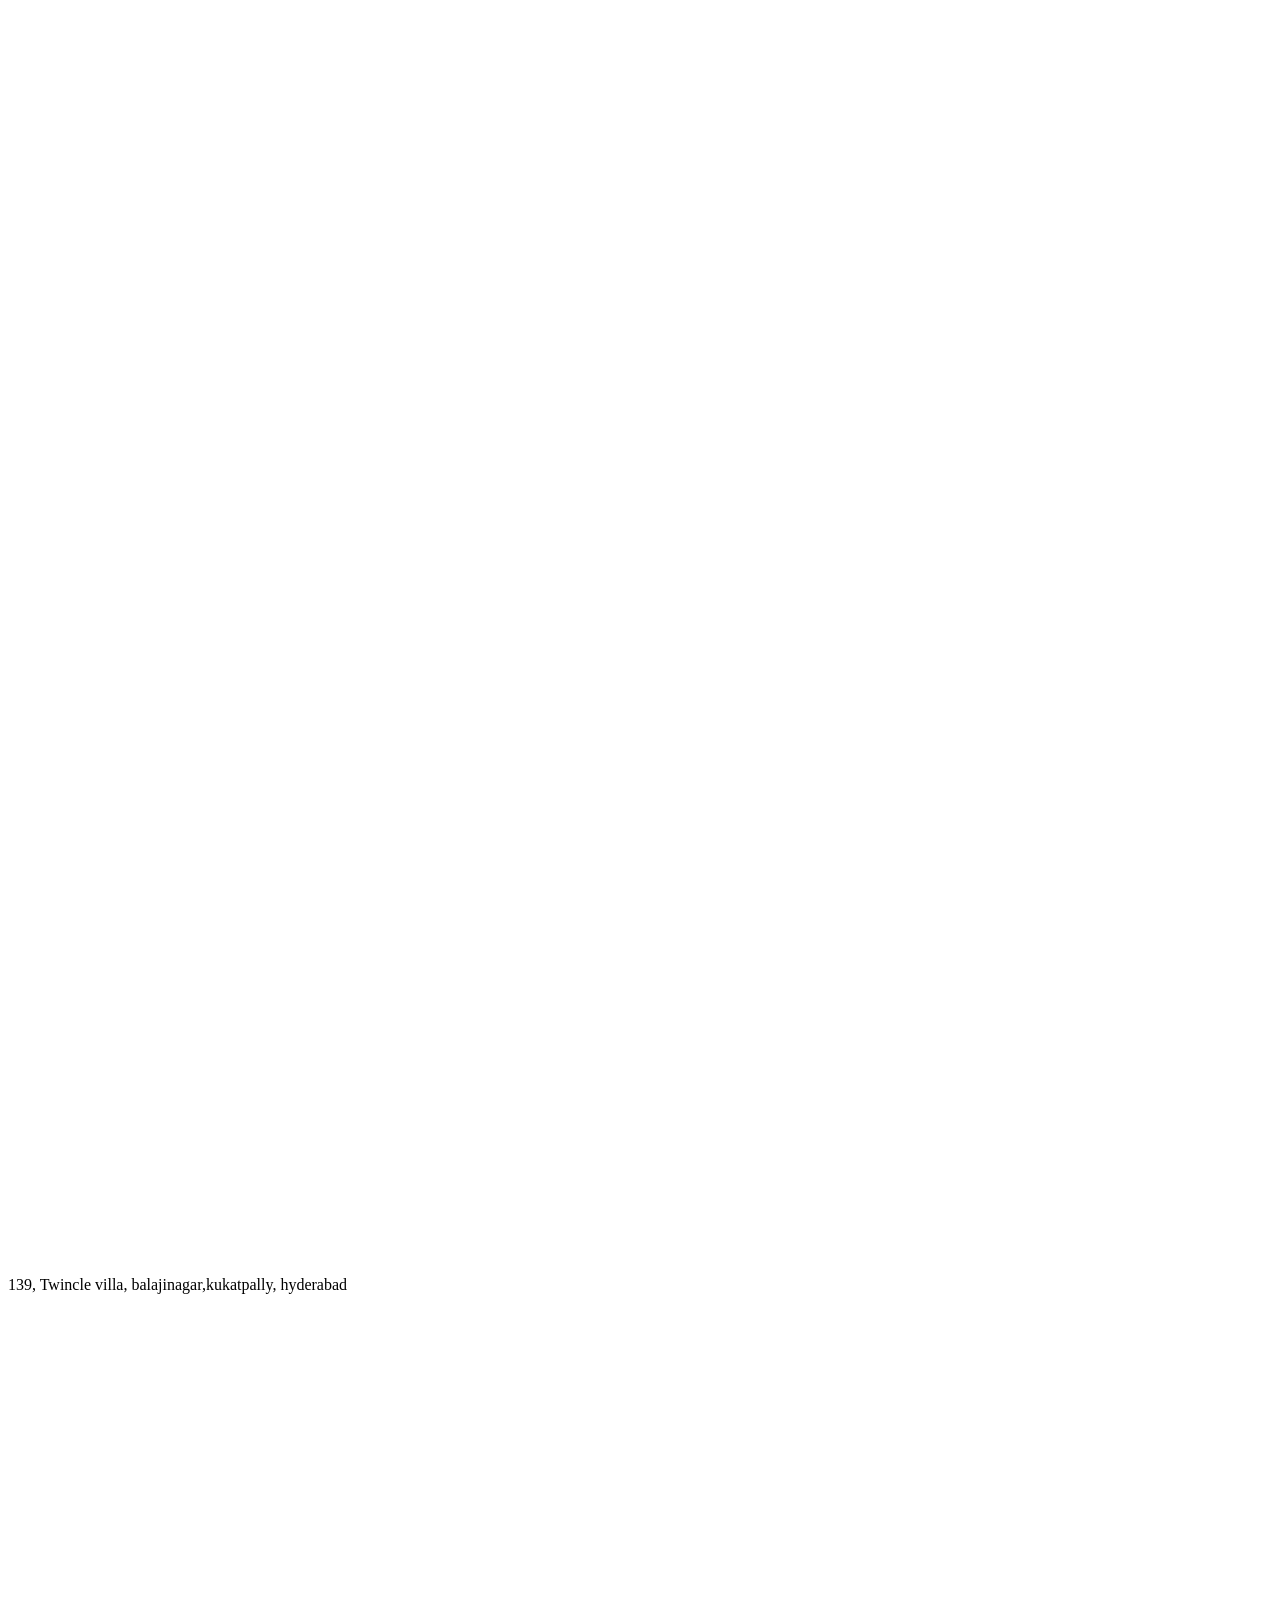
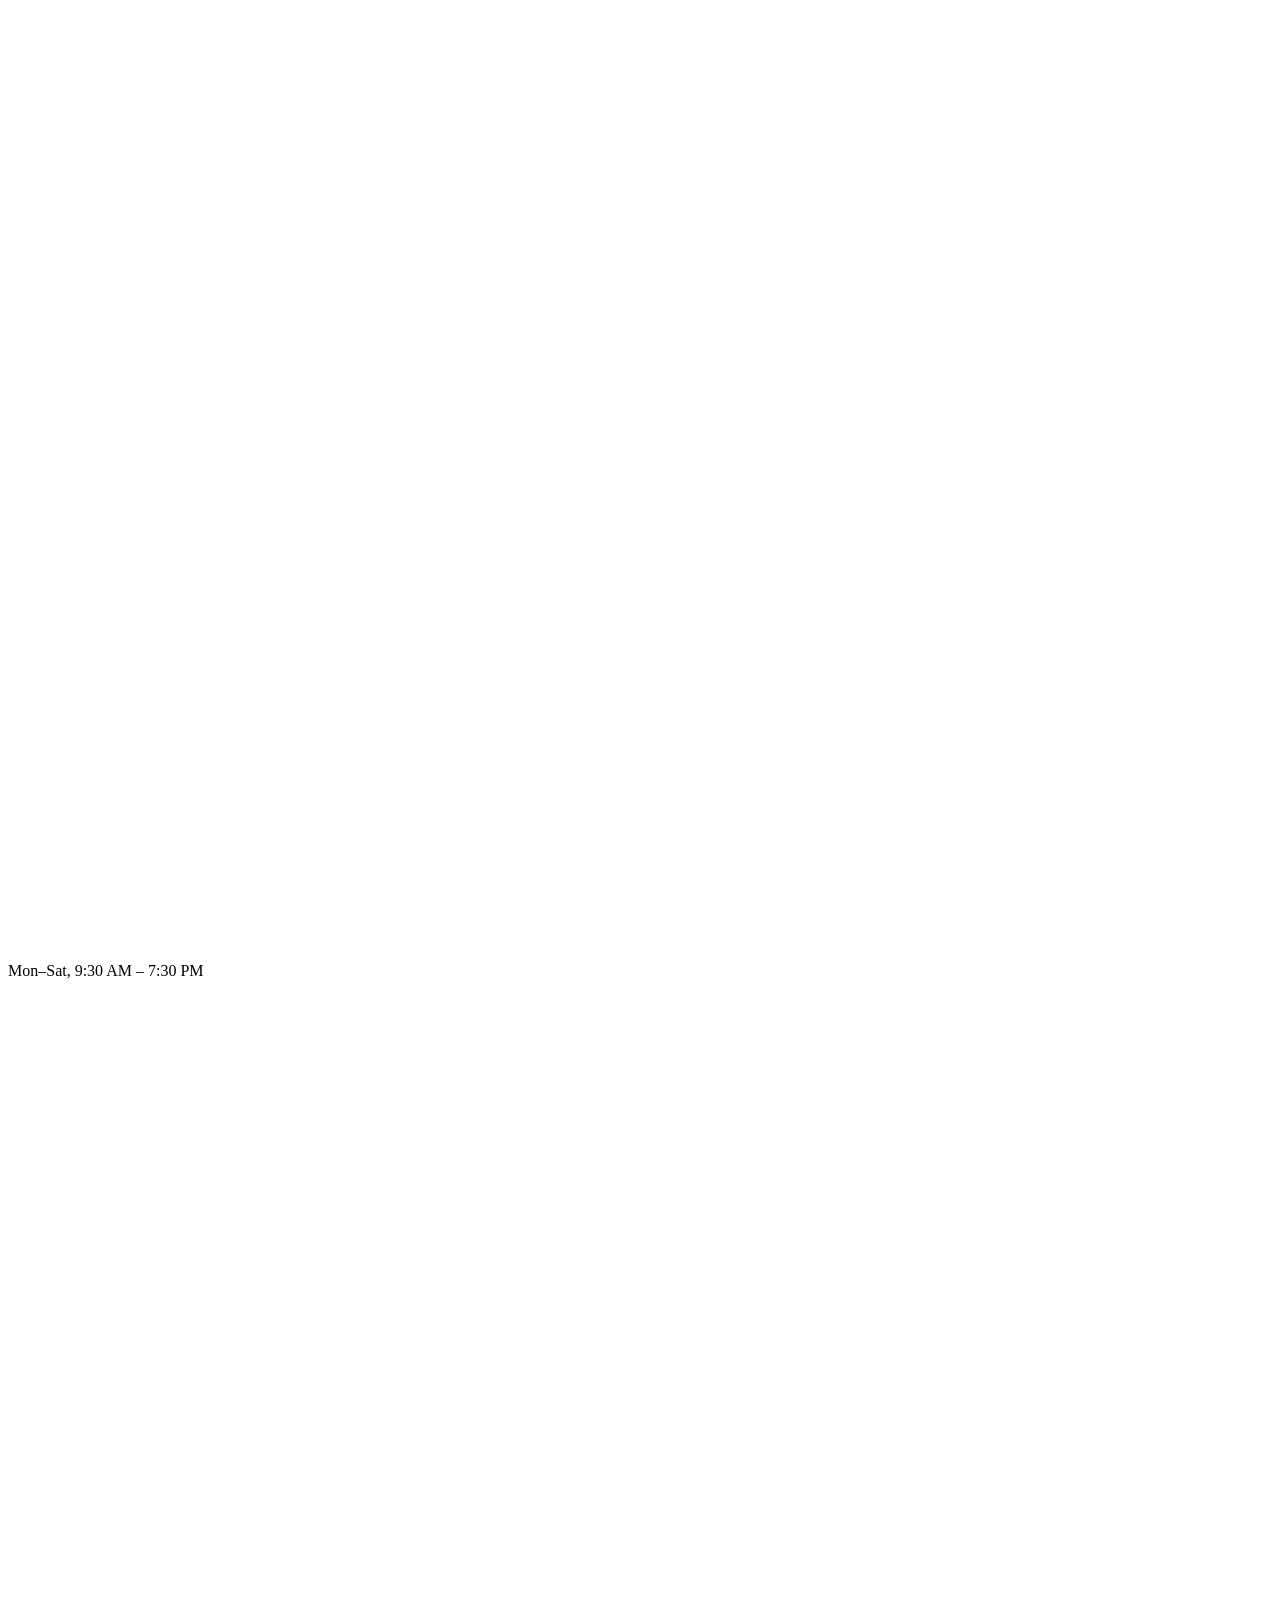
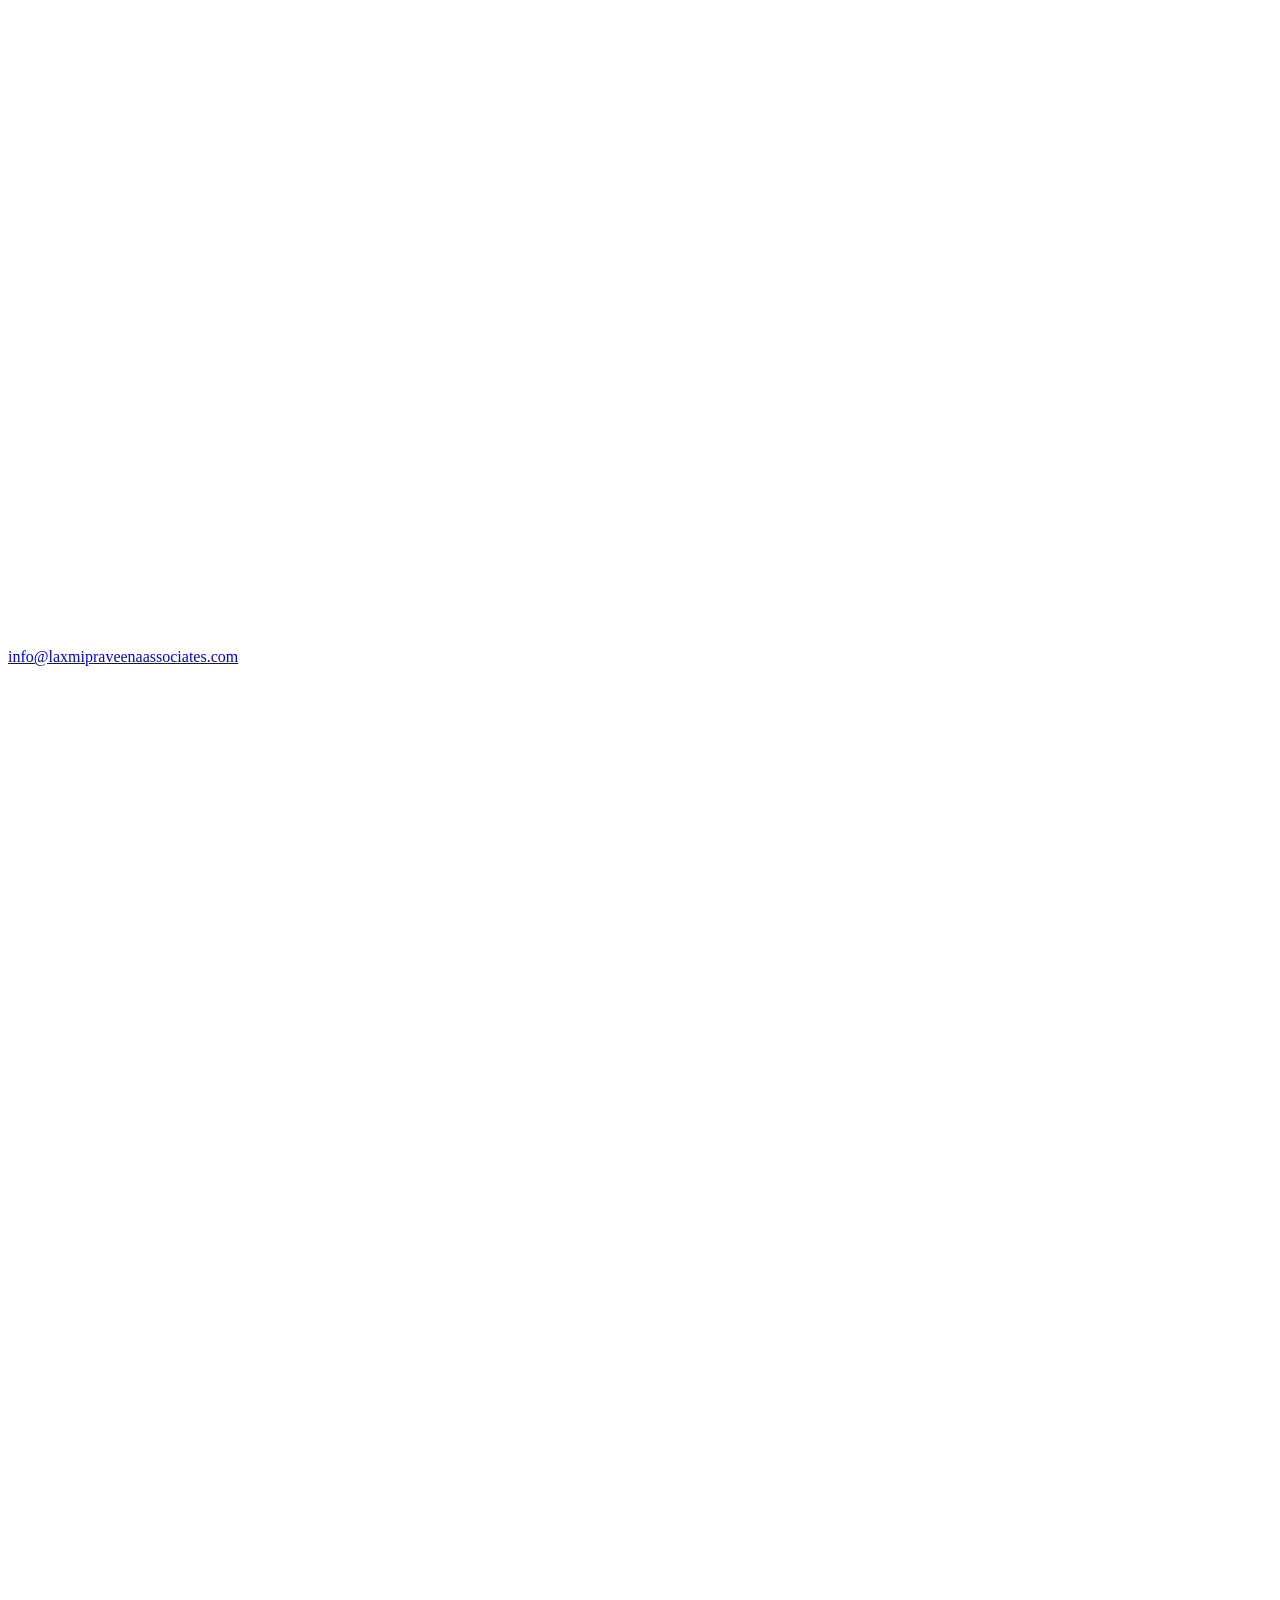
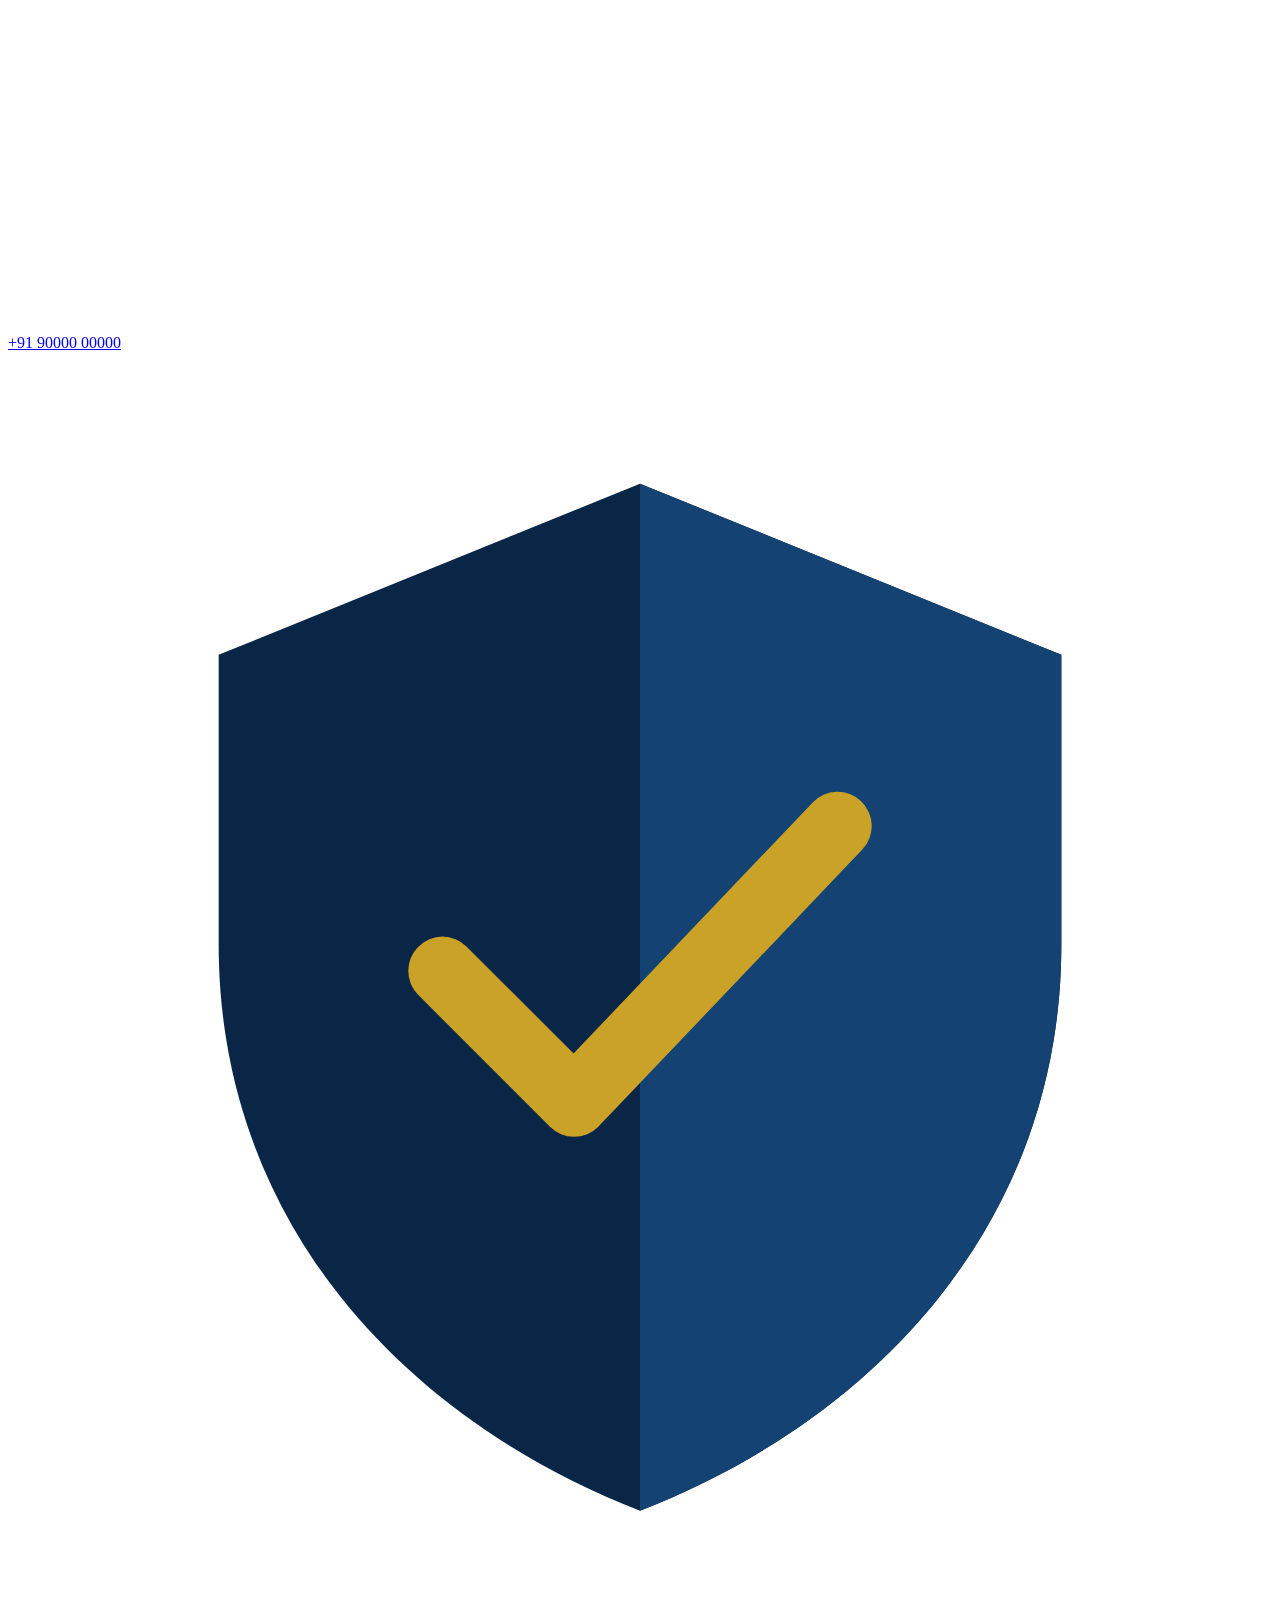
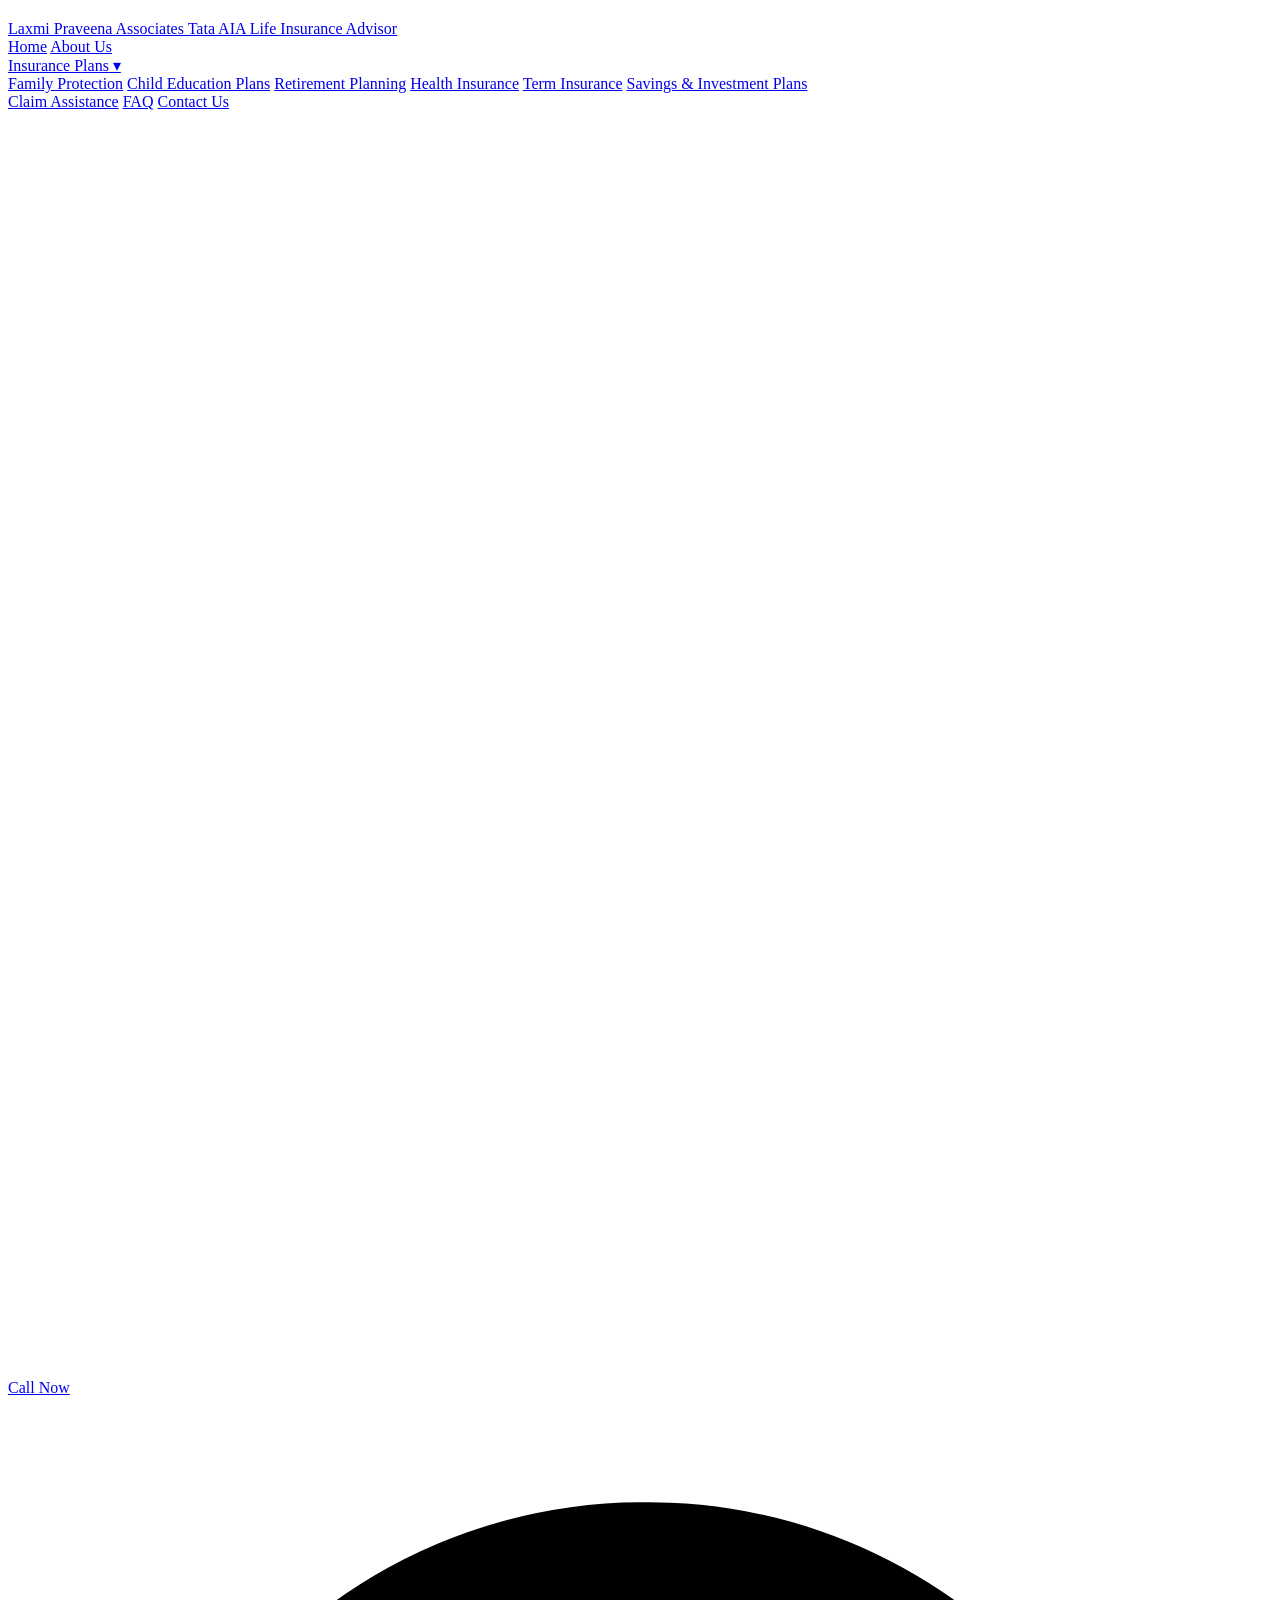
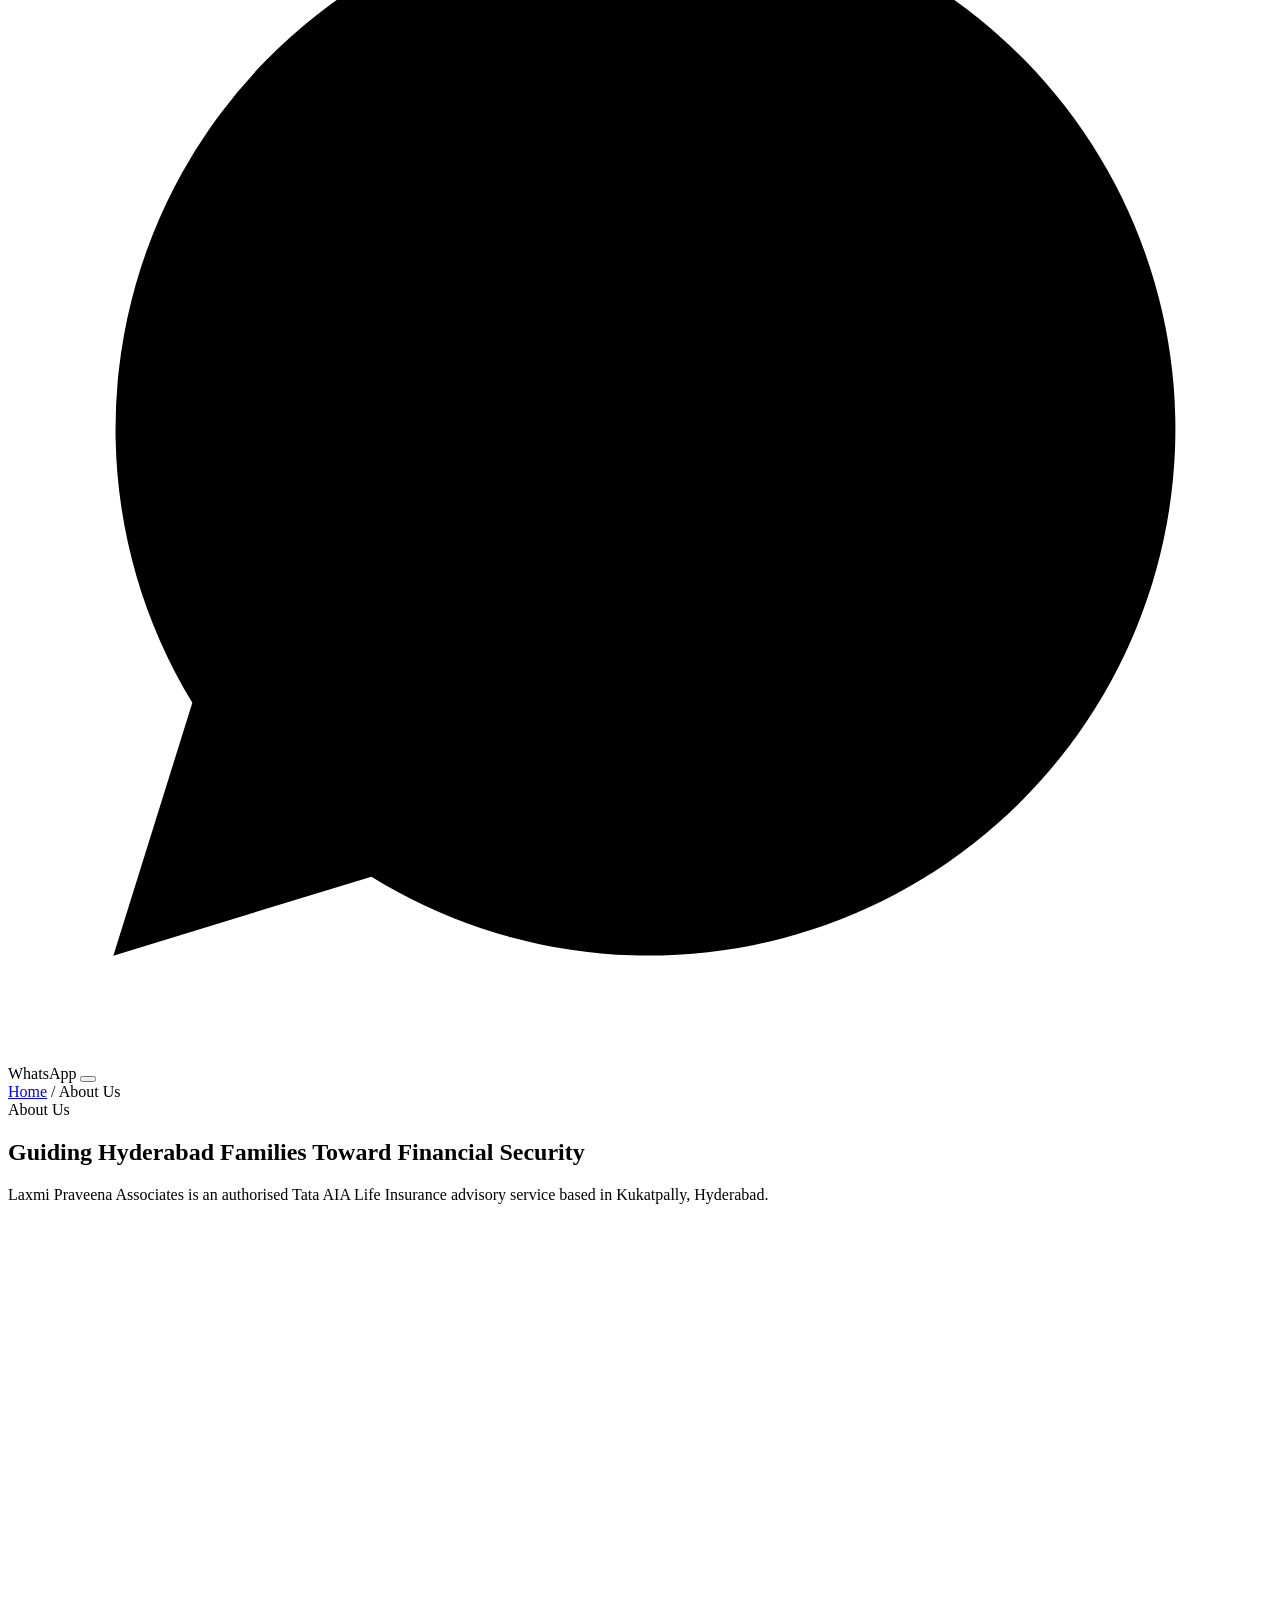
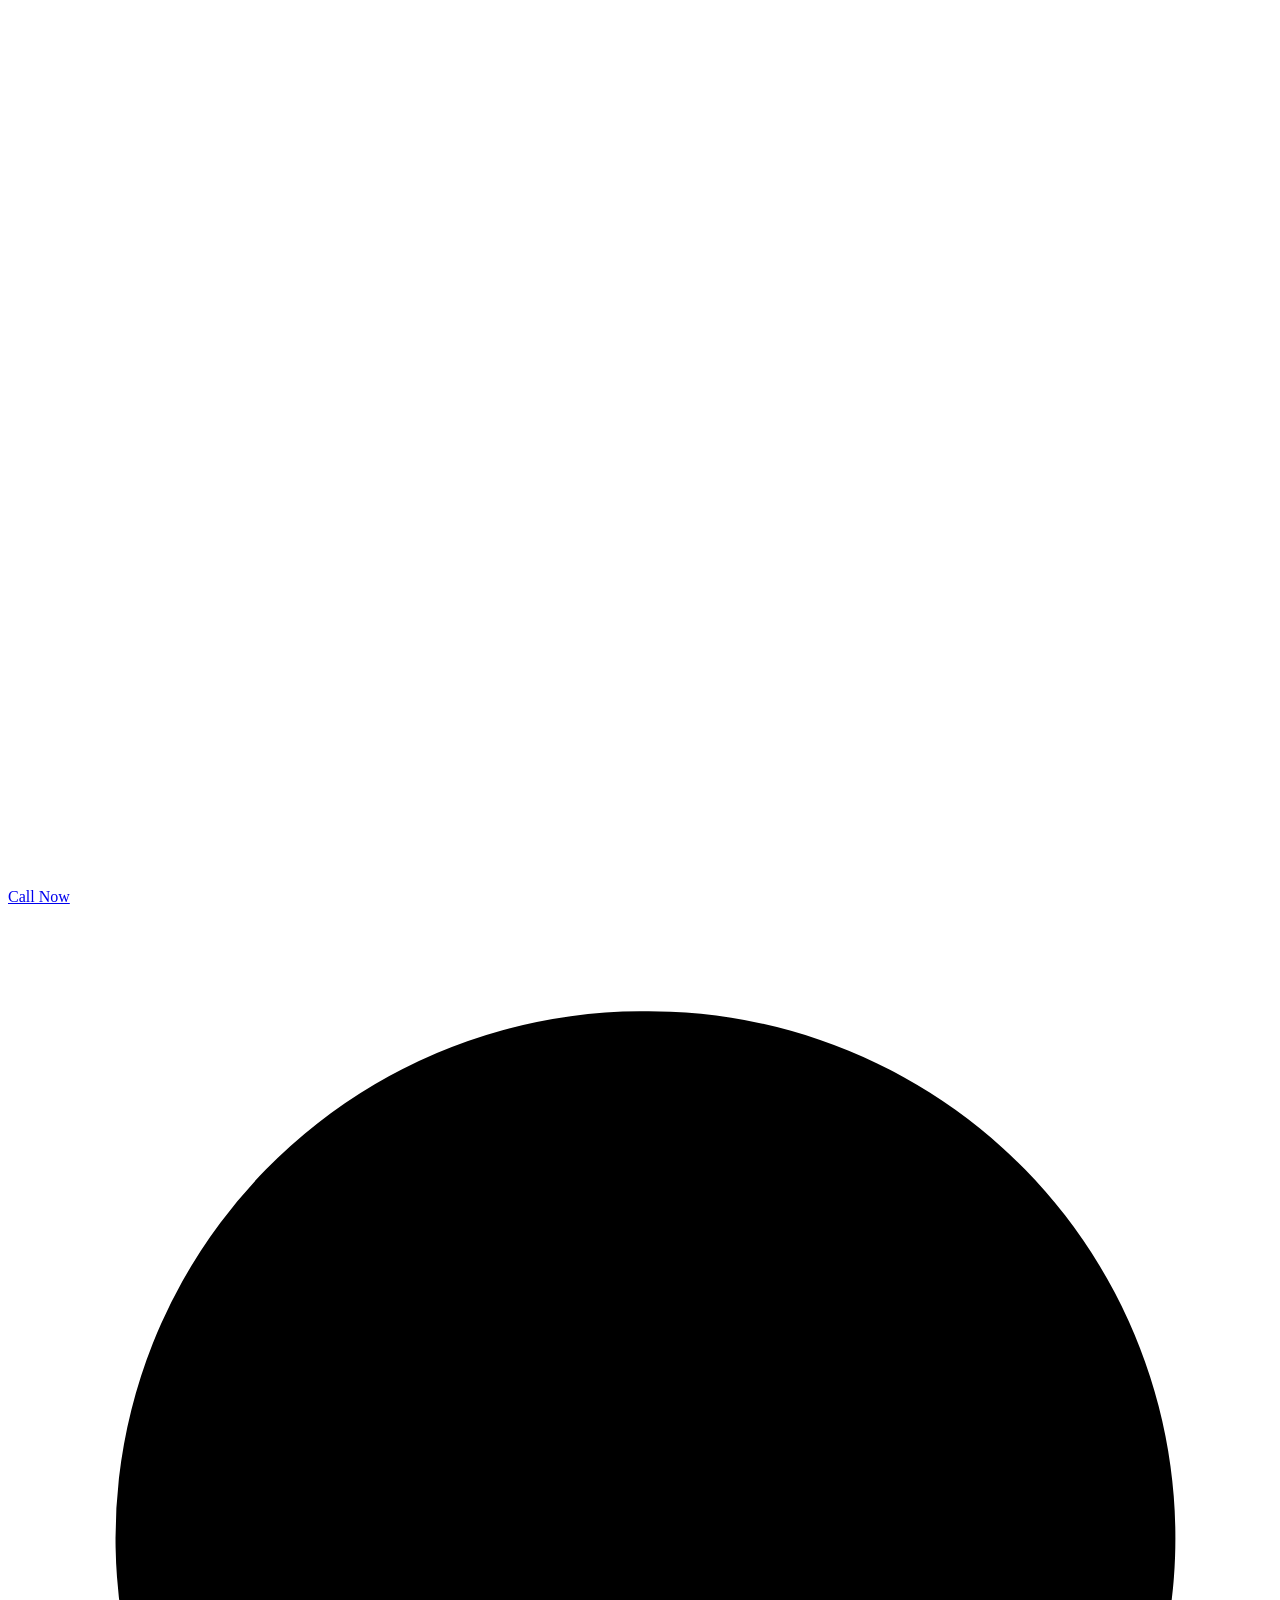
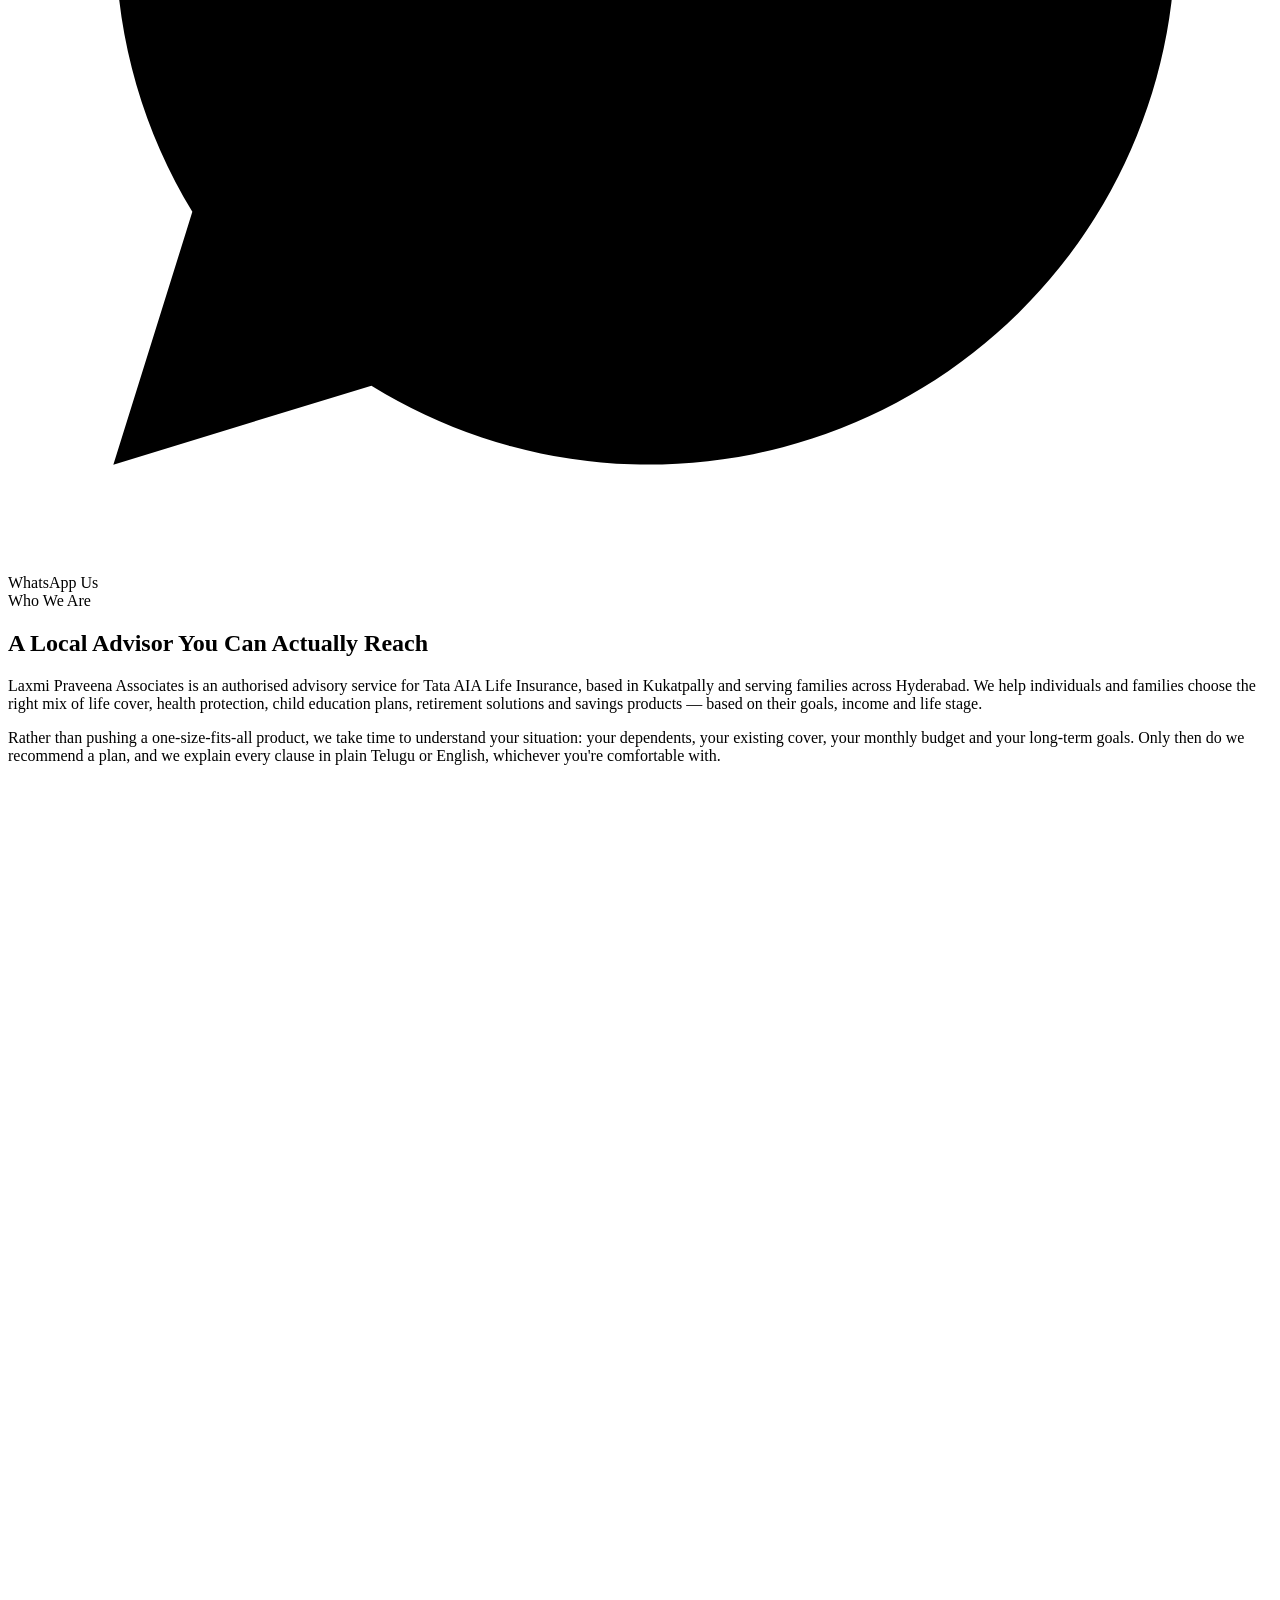
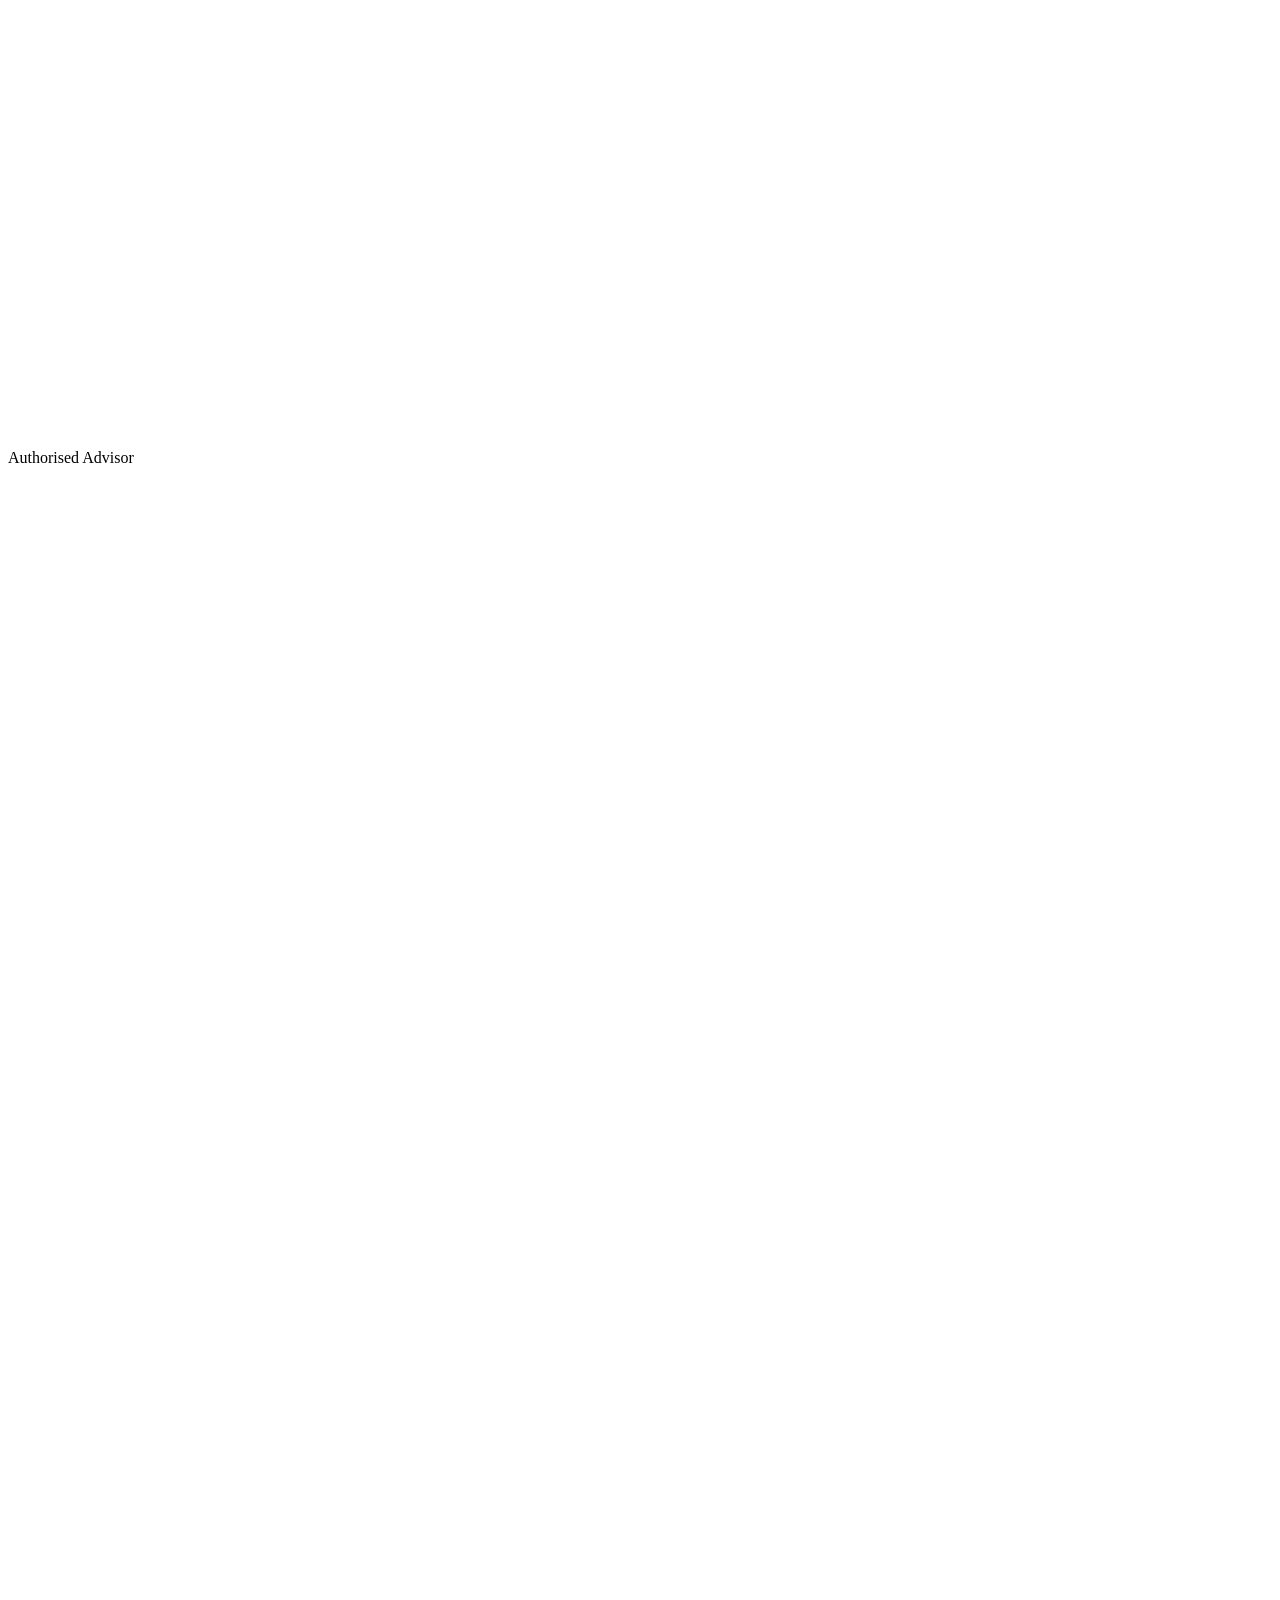
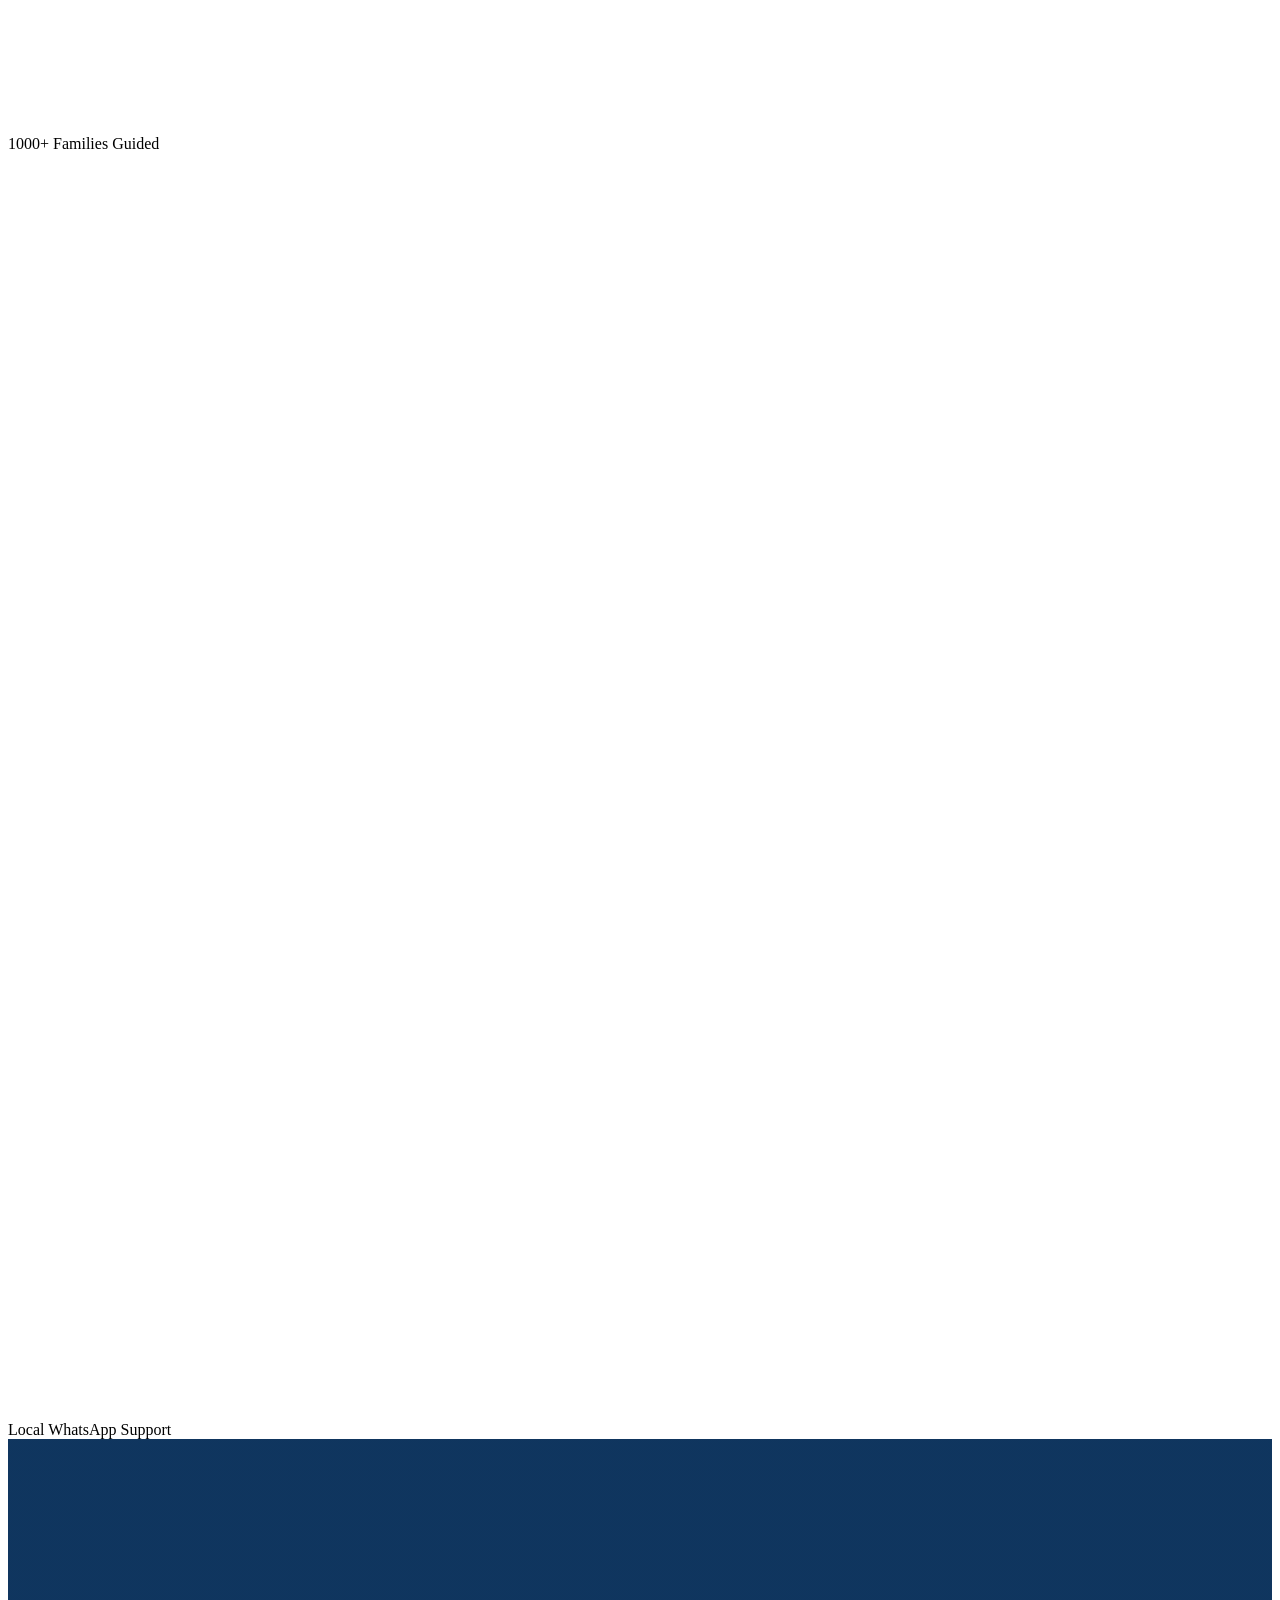
==== about.html @ 2e059da9 "Add files via upload" ====
<!DOCTYPE html>
<html lang="en">
<head>
<meta charset="UTF-8">
<meta name="viewport" content="width=device-width, initial-scale=1.0">
<title>About Us | Tata AIA Insurance Advisor Kukatpally | Laxmi Praveena Associates</title>
<meta name="description" content="Learn about Laxmi Praveena Associates, an authorised Tata AIA Life Insurance advisory service in Kukatpally, Hyderabad, helping families choose the right insurance plans.">
<meta name="keywords" content="Life Insurance Advisor Kukatpally, Best Insurance Advisor Hyderabad, About Laxmi Praveena Associates">
<meta name="robots" content="index, follow">
<link rel="canonical" href="https://www.laxmipraveenaassociates.com/about.html">
<meta name="author" content="Laxmi Praveena Associates">
<meta name="geo.region" content="IN-TG">
<meta name="geo.placename" content="Kukatpally, Hyderabad">

<!-- Open Graph -->
<meta property="og:type" content="website">
<meta property="og:title" content="About Us | Tata AIA Insurance Advisor Kukatpally | Laxmi Praveena Associates">
<meta property="og:description" content="Learn about Laxmi Praveena Associates, an authorised Tata AIA Life Insurance advisory service in Kukatpally, Hyderabad, helping families choose the right insurance plans.">
<meta property="og:url" content="https://www.laxmipraveenaassociates.com/about.html">
<meta property="og:site_name" content="Laxmi Praveena Associates">
<meta property="og:image" content="https://www.laxmipraveenaassociates.com/images/og-cover.jpg">
<meta property="og:locale" content="en_IN">

<!-- Twitter -->
<meta name="twitter:card" content="summary_large_image">
<meta name="twitter:title" content="About Us | Tata AIA Insurance Advisor Kukatpally | Laxmi Praveena Associates">
<meta name="twitter:description" content="Learn about Laxmi Praveena Associates, an authorised Tata AIA Life Insurance advisory service in Kukatpally, Hyderabad, helping families choose the right insurance plans.">

<link rel="icon" type="image/svg+xml" href="images/favicon.svg">
<link rel="preconnect" href="https://fonts.googleapis.com">
<link rel="preconnect" href="https://fonts.gstatic.com" crossorigin>
<link href="https://fonts.googleapis.com/css2?family=Fraunces:wght@500;600;700&family=Inter:wght@400;500;600;700;800&display=swap" rel="stylesheet">
<link rel="stylesheet" href="css/style.css">

</head>
<body>
<div class="topbar">
    <div class="container">
      <div class="topbar-links">
        <span><svg viewBox="0 0 24 24" fill="none" stroke-width="1.8" stroke-linecap="round" stroke-linejoin="round"><path d="M21 10c0 6-9 12-9 12s-9-6-9-12a9 9 0 0118 0z"/><circle cx="12" cy="10" r="3"/></svg> 139, Twincle villa, balajinagar,kukatpally, hyderabad</span>
        <span><svg viewBox="0 0 24 24" fill="none" stroke-width="1.8" stroke-linecap="round" stroke-linejoin="round"><circle cx="12" cy="12" r="9"/><path d="M12 7v5l3 3"/></svg> Mon–Sat, 9:30 AM – 7:30 PM</span>
      </div>
      <div class="topbar-links">
        <span><svg viewBox="0 0 24 24" fill="none" stroke-width="1.8" stroke-linecap="round" stroke-linejoin="round"><rect x="2" y="4" width="20" height="16" rx="2"/><path d="M2 6l10 7 10-7"/></svg> <a href="mailto:info@laxmipraveenaassociates.com">info@laxmipraveenaassociates.com</a></span>
        <span><svg viewBox="0 0 24 24" fill="none" stroke-width="1.8" stroke-linecap="round" stroke-linejoin="round"><path d="M22 16.9v2a2 2 0 01-2.2 2 19.8 19.8 0 01-8.6-3.1 19.5 19.5 0 01-6-6A19.8 19.8 0 012.1 4.2 2 2 0 014.1 2h2a2 2 0 012 1.7c.1.9.3 1.8.6 2.7a2 2 0 01-.4 2.1L7.1 9.7a16 16 0 006 6l1.2-1.2a2 2 0 012.1-.4c.9.3 1.8.5 2.7.6a2 2 0 011.9 2.2z"/></svg> <a href="tel:+919000000000">+91 90000 00000</a></span>
      </div>
    </div>
  </div>

  <header class="site-header">
    <div class="container nav-wrap">
      <a href="index.html" class="brand">
        <svg class="brand-mark" viewBox="0 0 48 48" fill="none">
          <path d="M24 5l16 6.5v11C40 33 33 40.5 24 44 15 40.5 8 33 8 22.5v-11L24 5z" fill="#0A2647"/>
          <path d="M24 5l16 6.5v11C40 33 33 40.5 24 44" fill="#144272"/>
          <path d="M16.5 23.5l5 5 10-10.5" stroke="#C9A227" stroke-width="2.6" stroke-linecap="round" stroke-linejoin="round" fill="none"/>
        </svg>
        <span class="brand-text">
          <span class="name">Laxmi Praveena Associates</span>
          <span class="tag">Tata AIA Life Insurance Advisor</span>
        </span>
      </a>

      <nav class="main-nav">
        <a href="index.html" class="">Home</a>
            <a href="about.html" class="active">About Us</a>
            <div class="has-dropdown">
              <a href="insurance-plans.html" class="">Insurance Plans ▾</a>
              <div class="dropdown">
                <a href="family-protection.html">Family Protection</a>
<a href="child-education-plans.html">Child Education Plans</a>
<a href="retirement-planning.html">Retirement Planning</a>
<a href="health-insurance.html">Health Insurance</a>
<a href="term-insurance.html">Term Insurance</a>
<a href="savings-investment-plans.html">Savings & Investment Plans</a>
              </div>
            </div>
            <a href="claim-assistance.html" class="">Claim Assistance</a>
            <a href="faq.html" class="">FAQ</a>
            <a href="contact.html" class="">Contact Us</a>
      </nav>

      <div class="nav-actions">
        <a href="tel:+919000000000" class="btn btn-navy btn-sm"><span class="btn-text"><svg viewBox="0 0 24 24" fill="none" stroke-width="1.8" stroke-linecap="round" stroke-linejoin="round"><path d="M22 16.9v2a2 2 0 01-2.2 2 19.8 19.8 0 01-8.6-3.1 19.5 19.5 0 01-6-6A19.8 19.8 0 012.1 4.2 2 2 0 014.1 2h2a2 2 0 012 1.7c.1.9.3 1.8.6 2.7a2 2 0 01-.4 2.1L7.1 9.7a16 16 0 006 6l1.2-1.2a2 2 0 012.1-.4c.9.3 1.8.5 2.7.6a2 2 0 011.9 2.2z"/></svg> Call Now</span></a>
        <a data-whatsapp-link="Hello! I would like to know more about Tata AIA Life Insurance plans." target="_blank" rel="noopener" class="btn btn-whatsapp btn-sm"><svg viewBox="0 0 24 24"><path d="M17.5 14.4c-.3-.1-1.6-.8-1.9-.9-.2-.1-.4-.1-.6.1-.2.3-.7.9-.8 1-.2.2-.3.2-.5.1-.3-.1-1.2-.4-2.2-1.4-.8-.7-1.4-1.6-1.5-1.9-.2-.3 0-.4.1-.6l.4-.5c.1-.2.2-.3.2-.5.1-.2 0-.4 0-.5L10 7.8c-.2-.4-.4-.4-.6-.4h-.5c-.2 0-.5.1-.7.3-.3.3-1 1-1 2.4s1 2.8 1.2 3c.1.2 2 3 4.8 4.3.7.3 1.2.4 1.6.6.7.2 1.3.2 1.8.1.5-.1 1.6-.7 1.9-1.3.2-.6.2-1.1.2-1.2-.1-.2-.3-.2-.6-.4z"/><path d="M12 2a10 10 0 00-8.5 15.2L2 22l4.9-1.5A10 10 0 1012 2z"/></svg> <span class="btn-text">WhatsApp</span></a>
        <button class="menu-toggle" aria-label="Open menu"><span></span><span></span><span></span></button>
      </div>
    </div>
  </header>
<section class="page-hero">
    <div class="container">
      <div class="breadcrumb"><a href="index.html">Home</a> / About Us</div>
      <span class="eyebrow">About Us</span>
      <h1>Guiding Hyderabad Families Toward Financial Security</h1>
      <p>Laxmi Praveena Associates is an authorised Tata AIA Life Insurance advisory service based in Kukatpally, Hyderabad.</p>
      <div class="cta-row">
        <a href="tel:+919000000000" class="btn btn-gold"><svg viewBox="0 0 24 24" fill="none" stroke-width="1.8" stroke-linecap="round" stroke-linejoin="round"><path d="M22 16.9v2a2 2 0 01-2.2 2 19.8 19.8 0 01-8.6-3.1 19.5 19.5 0 01-6-6A19.8 19.8 0 012.1 4.2 2 2 0 014.1 2h2a2 2 0 012 1.7c.1.9.3 1.8.6 2.7a2 2 0 01-.4 2.1L7.1 9.7a16 16 0 006 6l1.2-1.2a2 2 0 012.1-.4c.9.3 1.8.5 2.7.6a2 2 0 011.9 2.2z"/></svg> Call Now</a>
        <a data-whatsapp-link="Hello! I would like to enquire about Guiding Hyderabad Families Toward Financial Security." target="_blank" rel="noopener" class="btn btn-outline"><svg viewBox="0 0 24 24"><path d="M17.5 14.4c-.3-.1-1.6-.8-1.9-.9-.2-.1-.4-.1-.6.1-.2.3-.7.9-.8 1-.2.2-.3.2-.5.1-.3-.1-1.2-.4-2.2-1.4-.8-.7-1.4-1.6-1.5-1.9-.2-.3 0-.4.1-.6l.4-.5c.1-.2.2-.3.2-.5.1-.2 0-.4 0-.5L10 7.8c-.2-.4-.4-.4-.6-.4h-.5c-.2 0-.5.1-.7.3-.3.3-1 1-1 2.4s1 2.8 1.2 3c.1.2 2 3 4.8 4.3.7.3 1.2.4 1.6.6.7.2 1.3.2 1.8.1.5-.1 1.6-.7 1.9-1.3.2-.6.2-1.1.2-1.2-.1-.2-.3-.2-.6-.4z"/><path d="M12 2a10 10 0 00-8.5 15.2L2 22l4.9-1.5A10 10 0 1012 2z"/></svg> WhatsApp Us</a>
      </div>
    </div>
  </section>

<section class="section">
    <div class="container two-col">
      <div class="reveal">
        <span class="eyebrow">Who We Are</span>
        <h2>A Local Advisor You Can Actually Reach</h2>
        <p>Laxmi Praveena Associates is an authorised advisory service for Tata AIA Life Insurance, based in Kukatpally and serving families across Hyderabad. We help individuals and families choose the right mix of life cover, health protection, child education plans, retirement solutions and savings products — based on their goals, income and life stage.</p>
        <p>Rather than pushing a one-size-fits-all product, we take time to understand your situation: your dependents, your existing cover, your monthly budget and your long-term goals. Only then do we recommend a plan, and we explain every clause in plain Telugu or English, whichever you're comfortable with.</p>
        <div class="badge-row">
          <span class="badge-pill"><svg viewBox="0 0 24 24" fill="none" stroke-width="1.8" stroke-linecap="round" stroke-linejoin="round"><path d="M12 3l7 3v6c0 4.5-3 7.5-7 9-4-1.5-7-4.5-7-9V6l7-3z"/><path d="M9 12l2 2 4-4"/></svg> Authorised Advisor</span>
          <span class="badge-pill"><svg viewBox="0 0 24 24" fill="none" stroke-width="1.8" stroke-linecap="round" stroke-linejoin="round"><circle cx="9" cy="8" r="3.2"/><path d="M2.5 20v-1.5c0-2.5 2.4-4.3 6.5-4.3s6.5 1.8 6.5 4.3V20"/><circle cx="17.2" cy="8.6" r="2.6"/><path d="M16 14.4c2.6.3 4.5 1.8 4.5 3.9V20"/></svg> 1000+ Families Guided</span>
          <span class="badge-pill"><svg viewBox="0 0 24 24" fill="none" stroke-width="1.8" stroke-linecap="round" stroke-linejoin="round"><path d="M4 13v-1a8 8 0 0116 0v1"/><rect x="2.5" y="13" width="5" height="6.5" rx="1.6"/><rect x="16.5" y="13" width="5" height="6.5" rx="1.6"/><path d="M20 19.5v1a2 2 0 01-2 2h-4"/></svg> Local WhatsApp Support</span>
        </div>
      </div>
      <div class="reveal">
        <div class="card" style="padding:0; overflow:hidden;">
          <svg viewBox="0 0 500 400" style="width:100%; display:block;">
            <rect width="500" height="400" fill="#0A2647"/>
            <rect width="500" height="400" fill="url(#gg)" opacity="0.55"/>
            <defs><linearGradient id="gg" x1="0" y1="0" x2="500" y2="400"><stop stop-color="#144272"/><stop offset="1" stop-color="#0A2647"/></linearGradient></defs>
            <circle cx="250" cy="180" r="95" fill="none" stroke="#C9A227" stroke-width="1.2" stroke-dasharray="3 9" opacity="0.55"/>
            <path d="M250 110l46 19v34c0 37-21 61-46 72-25-11-46-35-46-72v-34l46-19z" fill="#FBF9F3"/>
            <path d="M250 110l46 19v34c0 37-21 61-46 72V110z" fill="#E4C863"/>
            <path d="M228 178l16 16 32-34" stroke="#144272" stroke-width="5" stroke-linecap="round" stroke-linejoin="round" fill="none"/>
            <text x="250" y="330" text-anchor="middle" fill="#FBF9F3" font-family="Georgia, serif" font-size="20">Kukatpally, Hyderabad</text>
            <text x="250" y="356" text-anchor="middle" fill="#E4C863" font-family="Arial, sans-serif" font-size="13" letter-spacing="2">SERVING 20 KM RADIUS</text>
          </svg>
        </div>
      </div>
    </div>
</section>

<section class="section section-alt" id="why-choose-us">
    <div class="container">
      <div class="section-head center reveal">
        <span class="eyebrow">Why Choose Laxmi Praveena Associates</span>
        <h2>Insurance Advice You Can Actually Trust</h2>
        <p>We are an authorised Tata AIA Life Insurance advisory service based in Kukatpally, serving families within Hyderabad with honest, need-based guidance.</p>
      </div>
      <div class="grid-4">
        <div class="card reveal">
          <div class="icon-wrap"><svg viewBox="0 0 24 24" fill="none" stroke-width="1.8" stroke-linecap="round" stroke-linejoin="round"><circle cx="12" cy="8" r="5.5"/><path d="M8.2 13.2L7 21l5-2.5L17 21l-1.2-7.8"/></svg></div>
          <h3>Trusted Local Advisor</h3>
          <p>Years of experience guiding Kukatpally families to the right Tata AIA insurance plans.</p>
        </div>
<div class="card reveal">
          <div class="icon-wrap"><svg viewBox="0 0 24 24" fill="none" stroke-width="1.8" stroke-linecap="round" stroke-linejoin="round"><path d="M4 13v-1a8 8 0 0116 0v1"/><rect x="2.5" y="13" width="5" height="6.5" rx="1.6"/><rect x="16.5" y="13" width="5" height="6.5" rx="1.6"/><path d="M20 19.5v1a2 2 0 01-2 2h-4"/></svg></div>
          <h3>Need-Based Guidance</h3>
          <p>We start by understanding your goals and budget, not by pushing a product.</p>
        </div>
<div class="card reveal">
          <div class="icon-wrap"><svg viewBox="0 0 24 24" fill="none" stroke-width="1.8" stroke-linecap="round" stroke-linejoin="round"><path d="M13 3H6a2 2 0 00-2 2v14a2 2 0 002 2h9M13 3l5 5M13 3v5h5"/><circle cx="11" cy="15.5" r="2.6"/><path d="M13 17.3L15 19.3"/></svg></div>
          <h3>Simple, Honest Comparisons</h3>
          <p>Clear, jargon-free explanations of premiums, benefits, riders and exclusions.</p>
        </div>
<div class="card reveal">
          <div class="icon-wrap"><svg viewBox="0 0 24 24" fill="none" stroke-width="1.8" stroke-linecap="round" stroke-linejoin="round"><path d="M14 3H7a2 2 0 00-2 2v14a2 2 0 002 2h10a2 2 0 002-2V8z"/><path d="M14 3v5h5"/><path d="M9 14l2 2 4-4.5"/></svg></div>
          <h3>Claim Support</h3>
          <p>Hands-on help with documentation and follow-up during the claim process.</p>
        </div>
      </div>
    </div>
  </section>

<section class="section section-navy">
    <div class="container">
      <div class="grid-2">
        <div class="card reveal" style="background:rgba(255,255,255,0.06); border-color:rgba(255,255,255,0.14);">
          <div class="icon-wrap"><svg viewBox="0 0 24 24" fill="none" stroke-width="1.8" stroke-linecap="round" stroke-linejoin="round"><circle cx="12" cy="12" r="9"/><circle cx="12" cy="12" r="5"/><circle cx="12" cy="12" r="1.2" fill="currentColor" stroke="none"/></svg></div>
          <h3 style="color:#fff;">Our Mission</h3>
          <p>To make life insurance simple, honest and accessible for every family within reach of Kukatpally — with guidance that always puts the customer's needs first.</p>
        </div>
        <div class="card reveal" style="background:rgba(255,255,255,0.06); border-color:rgba(255,255,255,0.14);">
          <div class="icon-wrap"><svg viewBox="0 0 24 24" fill="none" stroke-width="1.8" stroke-linecap="round" stroke-linejoin="round"><circle cx="12" cy="12" r="9.5"/><path d="M15.5 8.5l-2 5-5 2 2-5z"/></svg></div>
          <h3 style="color:#fff;">Our Vision</h3>
          <p>To become Hyderabad's most trusted local insurance advisory, recognised for transparency, responsiveness and dependable claim support.</p>
        </div>
      </div>
    </div>
</section>

<section class="section" id="testimonials">
    <div class="container">
      <div class="section-head center reveal">
        <span class="eyebrow">Customer Success Stories</span>
        <h2>Families Who Trust Us</h2>
        <p>Real feedback from customers across Kukatpally and surrounding areas of Hyderabad.</p>
      </div>
      <div class="testi-track">
        <div class="testi-card reveal">
          <div class="stars">★★★★★</div>
          <p class="quote">"Bought a term plan through Laxmi Praveena Associates. They explained everything patiently in Telugu and English, no confusing jargon. Very transparent process."</p>
          <div class="testi-person">
            <div class="avatar-badge">RK</div>
            <div><b>Ramesh K.</b><span>Kukatpally, Hyderabad</span></div>
          </div>
        </div><div class="testi-card reveal">
          <div class="stars">★★★★★</div>
          <p class="quote">"Helped my parents get a health cover within their budget. What I liked most was the follow-up support during hospitalisation and claim filing."</p>
          <div class="testi-person">
            <div class="avatar-badge">SR</div>
            <div><b>Swathi Reddy</b><span>Kukatpally, Hyderabad</span></div>
          </div>
        </div><div class="testi-card reveal">
          <div class="stars">★★★★★</div>
          <p class="quote">"I wanted a child education plan for my daughter. The advisor compared 3-4 options and helped me pick one that matched my monthly budget."</p>
          <div class="testi-person">
            <div class="avatar-badge">NC</div>
            <div><b>Naveen Chowdary</b><span>Miyapur, Hyderabad</span></div>
          </div>
        </div>
      </div>
    </div>
  </section>
<section class="section" id="free-consultation">
    <div class="container">
      <div class="consult-panel reveal">
        <div class="consult-copy">
          <span class="eyebrow">No Cost. No Obligation.</span>
          <h2>Request Your Free Consultation</h2>
          <p>Speak with a dedicated Tata AIA insurance advisor about your insurance needs. We'll understand your needs and recommend a plan that fits your budget and goals — completely free of charge.</p>
          <ul class="consult-points">
            <li><svg viewBox="0 0 24 24" fill="none" stroke-width="1.8" stroke-linecap="round" stroke-linejoin="round"><circle cx="12" cy="12" r="9.5"/><path d="M8 12.5l2.5 2.5L16 9.5"/></svg> One-on-one need-based guidance, not a sales pitch</li>
            <li><svg viewBox="0 0 24 24" fill="none" stroke-width="1.8" stroke-linecap="round" stroke-linejoin="round"><circle cx="12" cy="12" r="9.5"/><path d="M8 12.5l2.5 2.5L16 9.5"/></svg> Clear comparison of premiums, benefits &amp; riders</li>
            <li><svg viewBox="0 0 24 24" fill="none" stroke-width="1.8" stroke-linecap="round" stroke-linejoin="round"><circle cx="12" cy="12" r="9.5"/><path d="M8 12.5l2.5 2.5L16 9.5"/></svg> Support with documentation and claim process</li>
            <li><svg viewBox="0 0 24 24" fill="none" stroke-width="1.8" stroke-linecap="round" stroke-linejoin="round"><circle cx="12" cy="12" r="9.5"/><path d="M8 12.5l2.5 2.5L16 9.5"/></svg> Response within 24 hours, usually much sooner</li>
          </ul>
        </div>
        <div>
          <form class="lead-form" novalidate>
            <div class="form-success">Thank you! Click "Send on WhatsApp" below and hit send in WhatsApp to reach us instantly.</div>
            <h3>Get a Callback Today</h3>
            <p class="form-sub">Fill this in and we'll message you on WhatsApp right away.</p>
            <div class="form-row">
              <div class="form-group">
                <label for="fname">Full Name *</label>
                <input type="text" id="fname" name="name" placeholder="Your name" required>
              </div>
              <div class="form-group">
                <label for="fphone">Phone Number *</label>
                <input type="tel" id="fphone" name="phone" placeholder="10-digit mobile number" required>
              </div>
            </div>
            <div class="form-group">
              <label for="finterest">I'm interested in</label>
              <select id="finterest" name="interest">
                <option>Term Insurance</option>
                <option>Family Protection Plan</option>
                <option>Child Education Plan</option>
                <option>Retirement Planning</option>
                <option>Health Insurance</option>
                <option>Savings &amp; Investment Plan</option>
                <option>Claim Assistance</option>
                <option>Not sure — please guide me</option>
              </select>
            </div>
            <div class="form-group">
              <label for="fmsg">Message (optional)</label>
              <textarea id="fmsg" name="message" rows="3" placeholder="Tell us a bit about what you're looking for"></textarea>
            </div>
            <button type="submit" class="btn btn-gold btn-block"><svg viewBox="0 0 24 24"><path d="M17.5 14.4c-.3-.1-1.6-.8-1.9-.9-.2-.1-.4-.1-.6.1-.2.3-.7.9-.8 1-.2.2-.3.2-.5.1-.3-.1-1.2-.4-2.2-1.4-.8-.7-1.4-1.6-1.5-1.9-.2-.3 0-.4.1-.6l.4-.5c.1-.2.2-.3.2-.5.1-.2 0-.4 0-.5L10 7.8c-.2-.4-.4-.4-.6-.4h-.5c-.2 0-.5.1-.7.3-.3.3-1 1-1 2.4s1 2.8 1.2 3c.1.2 2 3 4.8 4.3.7.3 1.2.4 1.6.6.7.2 1.3.2 1.8.1.5-.1 1.6-.7 1.9-1.3.2-.6.2-1.1.2-1.2-.1-.2-.3-.2-.6-.4z"/><path d="M12 2a10 10 0 00-8.5 15.2L2 22l4.9-1.5A10 10 0 1012 2z"/></svg> Send on WhatsApp</button>
            <p class="form-note">By submitting, you agree to be contacted via call/WhatsApp/SMS/email regarding your enquiry.</p>
          </form>
        </div>
      </div>
    </div>
  </section>
<section class="section section-alt" id="location">
    <div class="container">
      <div class="section-head center reveal">
        <span class="eyebrow">Visit Our Office</span>
        <h2>Serving Kukatpally &amp; All Areas Within 20 KM</h2>
        <p>139, Twincle villa, balajinagar,kukatpally, hyderabad</p>
      </div>
      <div class="map-frame reveal">
        <iframe src="https://www.google.com/maps?q=Kukatpally,Hyderabad,Telangana&output=embed" loading="lazy" referrerpolicy="no-referrer-when-downgrade" title="Office location map"></iframe>
      </div>
    </div>
  </section>

<footer class="site-footer">
    <div class="container">
      <div class="footer-grid">
        <div class="footer-brand">
          <span class="name">Laxmi Praveena Associates</span>
          <p>An authorised Tata AIA Life Insurance advisory service helping families across Kukatpally and Hyderabad plan for a secure future.</p>
          <div class="social-row">
            <a href="https://www.facebook.com/" target="_blank" rel="noopener" aria-label="Facebook"><svg viewBox="0 0 24 24" fill="none" stroke-width="1.8"><path d="M15 8.5h2V5h-2c-2.2 0-4 1.8-4 4v2H9v3h2v7h3v-7h2.2l.8-3H14V9c0-.3.2-.5.5-.5z"/></svg></a>
            <a href="https://www.instagram.com/" target="_blank" rel="noopener" aria-label="Instagram"><svg viewBox="0 0 24 24" fill="none" stroke-width="1.8"><rect x="3" y="3" width="18" height="18" rx="5"/><circle cx="12" cy="12" r="3.7"/><circle cx="17.2" cy="6.8" r="1" fill="currentColor" stroke="none"/></svg></a>
            <a href="https://www.linkedin.com/" target="_blank" rel="noopener" aria-label="LinkedIn"><svg viewBox="0 0 24 24" fill="none" stroke-width="1.8"><rect x="3" y="3" width="18" height="18" rx="3"/><path d="M7 10v7M7 7.2v.1M11 17v-4.5c0-1.4 1-2.5 2.5-2.5s2.5 1.1 2.5 2.5V17"/></svg></a>
            <a data-whatsapp-link="Hello! I found you on your website." target="_blank" rel="noopener" aria-label="WhatsApp"><svg viewBox="0 0 24 24" fill="none" stroke-width="1.8"><path d="M4 20l1.4-4.2A7.8 7.8 0 1110 19.5L4 20z"/></svg></a>
          </div>
        </div>
        <div class="footer-col">
          <h4>Insurance Plans</h4>
          <a href="family-protection.html">Family Protection</a>
<a href="child-education-plans.html">Child Education Plans</a>
<a href="retirement-planning.html">Retirement Planning</a>
<a href="health-insurance.html">Health Insurance</a>
<a href="term-insurance.html">Term Insurance</a>
<a href="savings-investment-plans.html">Savings & Investment Plans</a>
        </div>
        <div class="footer-col">
          <h4>Company</h4>
          <a href="about.html">About Us</a>
          <a href="claim-assistance.html">Claim Assistance</a>
          <a href="faq.html">FAQ</a>
          <a href="contact.html">Contact Us</a>
        </div>
        <div class="footer-col">
          <h4>Contact</h4>
          <span>139, Twincle villa, balajinagar,kukatpally, hyderabad</span>
          <a href="tel:+919000000000">+91 90000 00000</a>
          <a href="mailto:info@laxmipraveenaassociates.com">info@laxmipraveenaassociates.com</a>
        </div>
      </div>
      <div class="footer-bottom">
        <span>© <span id="year"></span> Laxmi Praveena Associates. All rights reserved.</span>
        <div>
          <a href="privacy-policy.html">Privacy Policy</a> &nbsp;|&nbsp;
          <a href="terms-conditions.html">Terms &amp; Conditions</a> &nbsp;|&nbsp;
          <a href="disclaimer.html">Disclaimer</a>
        </div>
      </div>
      <p class="irdai-note">Laxmi Praveena Associates is an authorised advisor for Tata AIA Life Insurance Company Limited. Insurance is a subject matter of solicitation. Tata AIA Life Insurance Company Limited (IRDAI Registration No. 110). For more details on risk factors, terms and conditions, please read the sales brochure carefully before concluding a sale. License No.: 9973787. Content on this website is for general information only and does not constitute financial advice.</p>
    </div>
  </footer>
  <script>document.getElementById('year').textContent = new Date().getFullYear();</script>
<div class="floating-actions">
    <a href="tel:+919000000000" class="fab fab-call" aria-label="Call Now" title="Call Now"><svg viewBox="0 0 24 24" fill="none" stroke-width="1.8" stroke-linecap="round" stroke-linejoin="round"><path d="M22 16.9v2a2 2 0 01-2.2 2 19.8 19.8 0 01-8.6-3.1 19.5 19.5 0 01-6-6A19.8 19.8 0 012.1 4.2 2 2 0 014.1 2h2a2 2 0 012 1.7c.1.9.3 1.8.6 2.7a2 2 0 01-.4 2.1L7.1 9.7a16 16 0 006 6l1.2-1.2a2 2 0 012.1-.4c.9.3 1.8.5 2.7.6a2 2 0 011.9 2.2z"/></svg></a>
    <a data-whatsapp-link="Hello! I would like a free consultation about Tata AIA Life Insurance plans." target="_blank" rel="noopener" class="fab fab-whatsapp fab-pulse" aria-label="Chat on WhatsApp" title="WhatsApp Us"><svg viewBox="0 0 24 24"><path d="M17.5 14.4c-.3-.1-1.6-.8-1.9-.9-.2-.1-.4-.1-.6.1-.2.3-.7.9-.8 1-.2.2-.3.2-.5.1-.3-.1-1.2-.4-2.2-1.4-.8-.7-1.4-1.6-1.5-1.9-.2-.3 0-.4.1-.6l.4-.5c.1-.2.2-.3.2-.5.1-.2 0-.4 0-.5L10 7.8c-.2-.4-.4-.4-.6-.4h-.5c-.2 0-.5.1-.7.3-.3.3-1 1-1 2.4s1 2.8 1.2 3c.1.2 2 3 4.8 4.3.7.3 1.2.4 1.6.6.7.2 1.3.2 1.8.1.5-.1 1.6-.7 1.9-1.3.2-.6.2-1.1.2-1.2-.1-.2-.3-.2-.6-.4z"/><path d="M12 2a10 10 0 00-8.5 15.2L2 22l4.9-1.5A10 10 0 1012 2z"/></svg></a>
  </div>
<script src="js/script.js"></script>
</body>
</html>
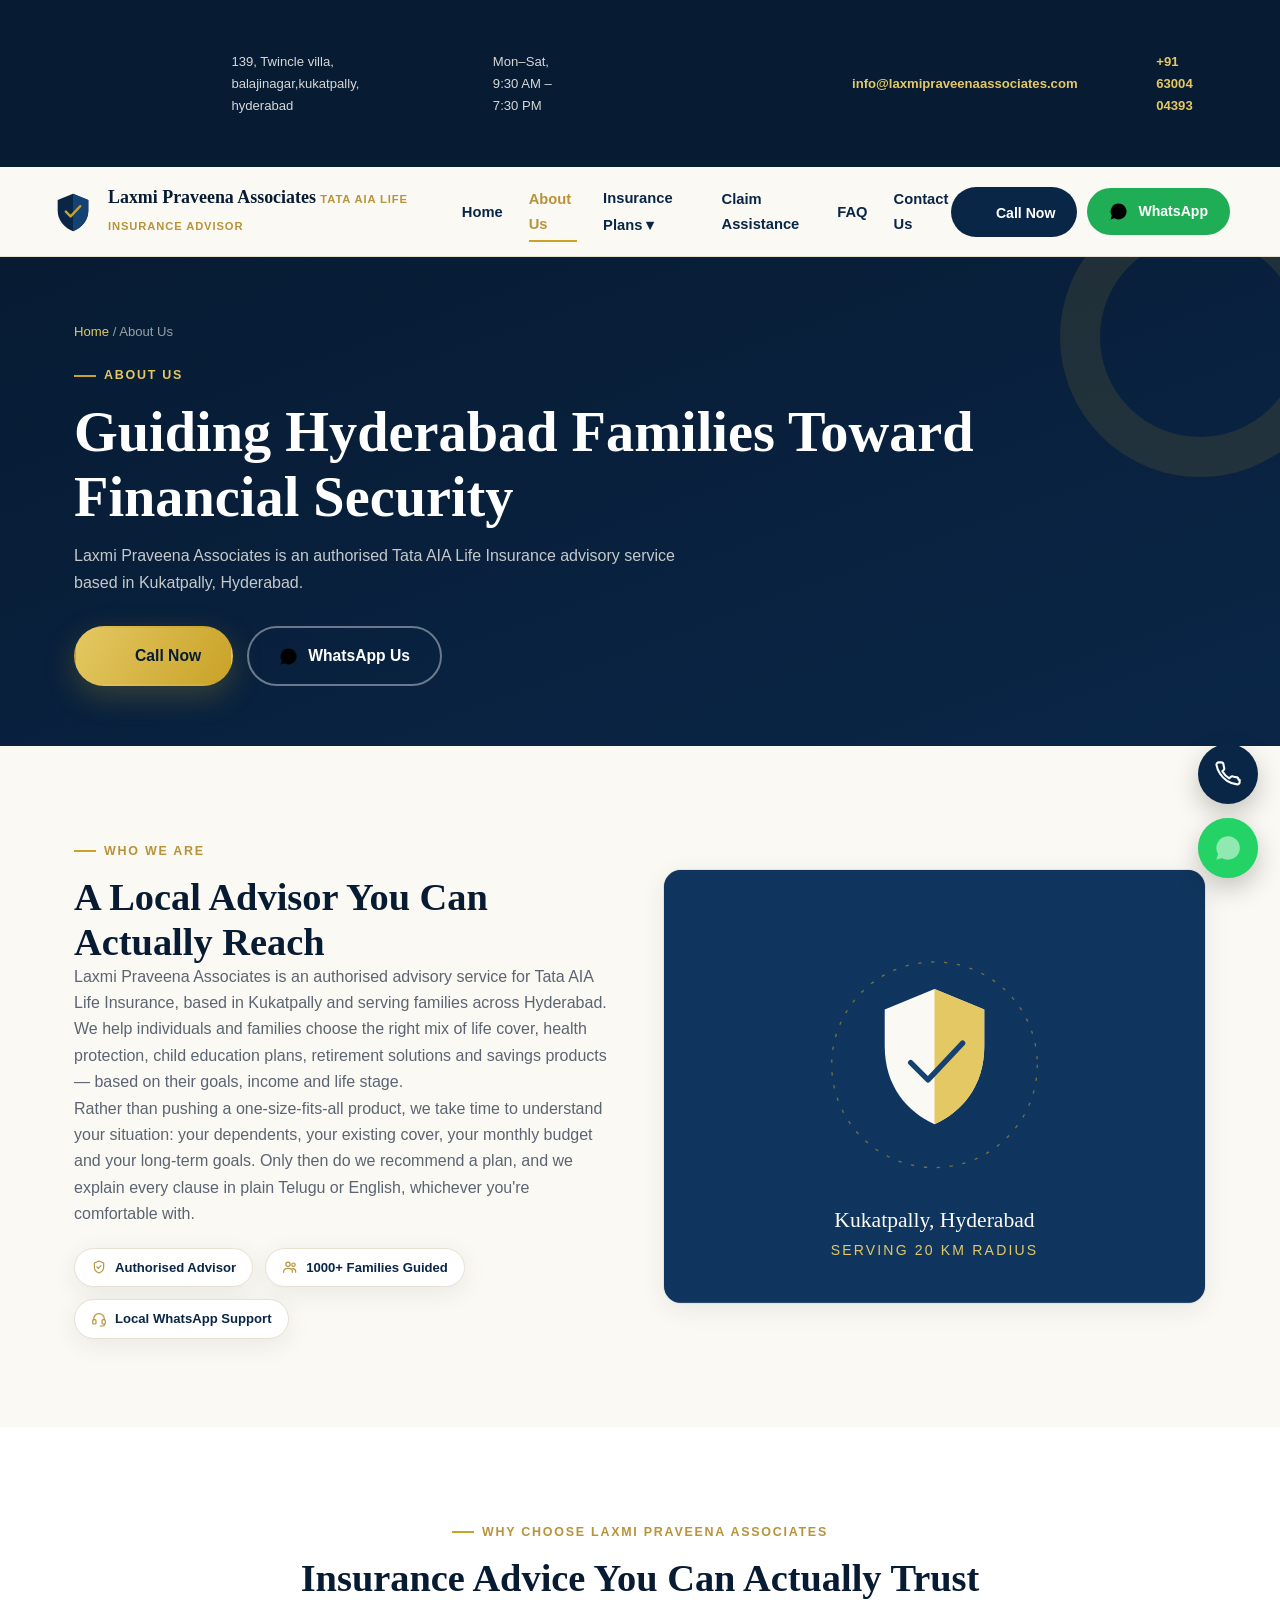
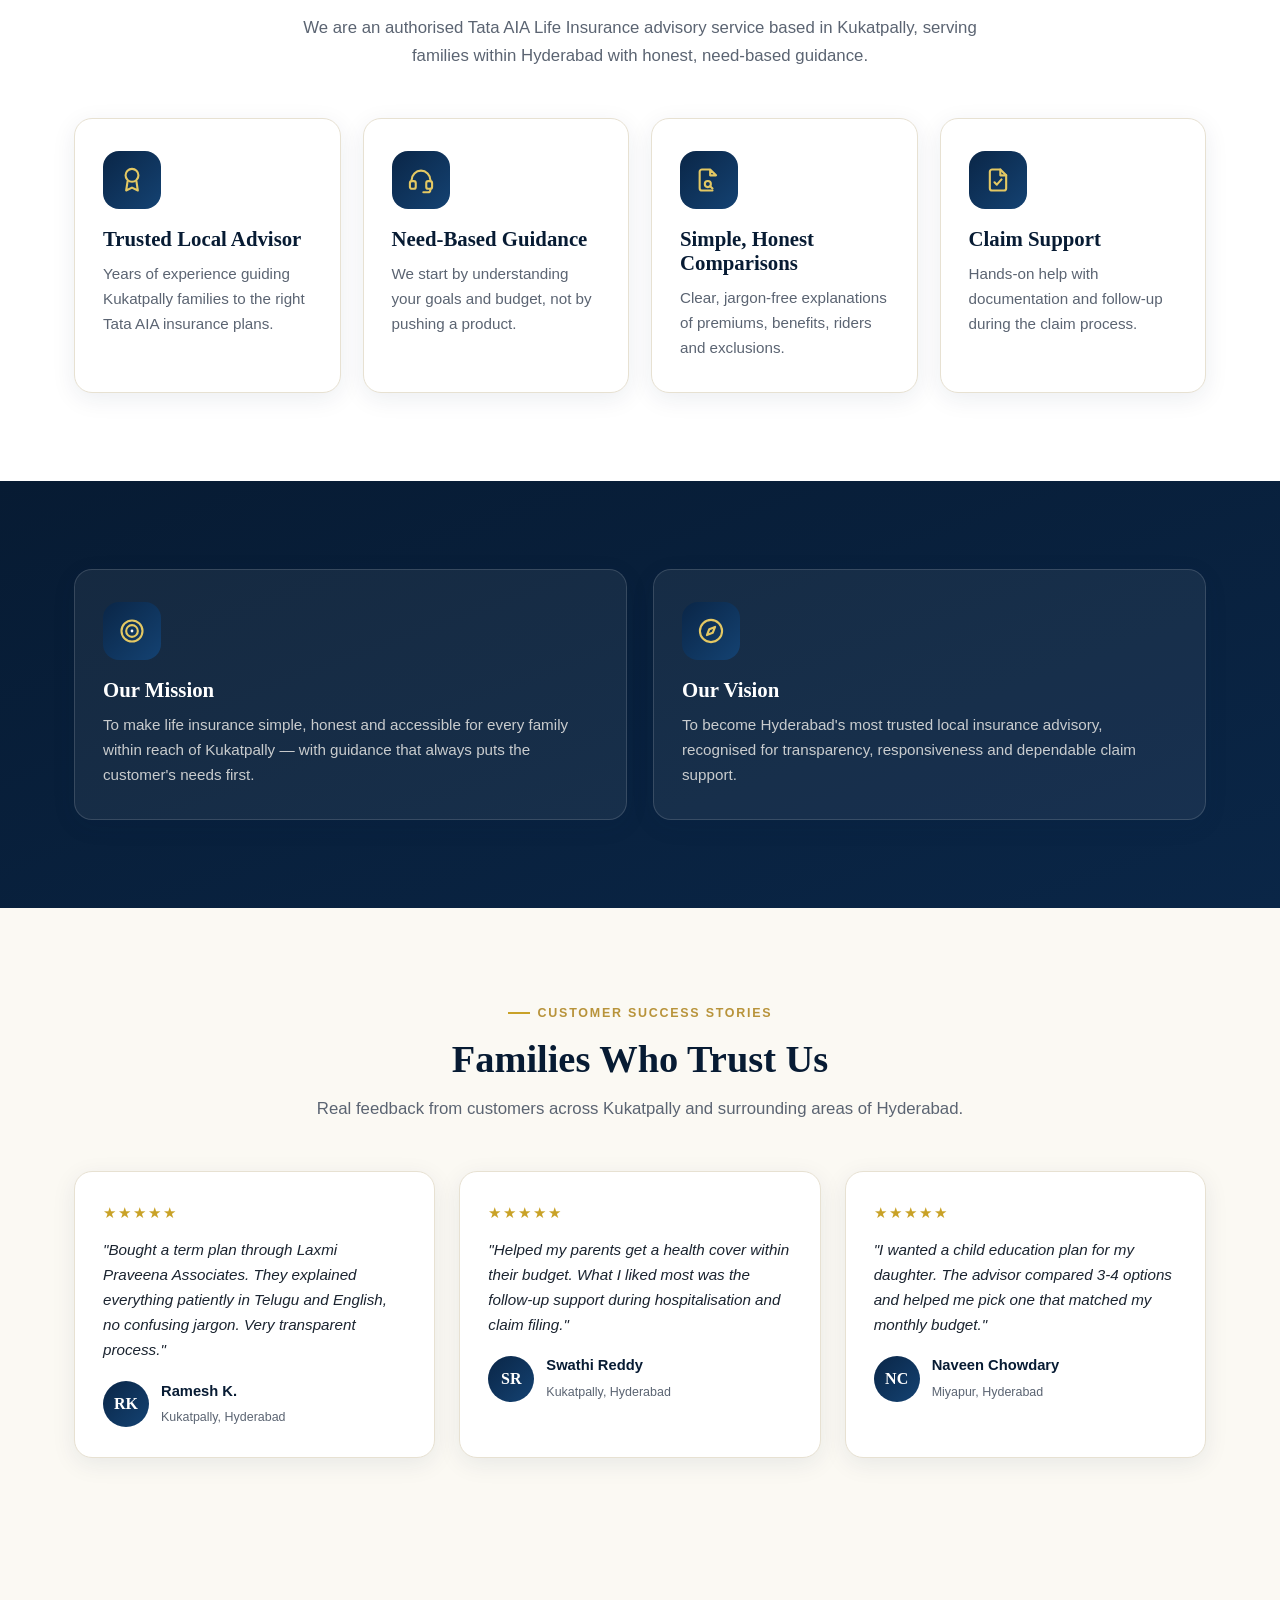
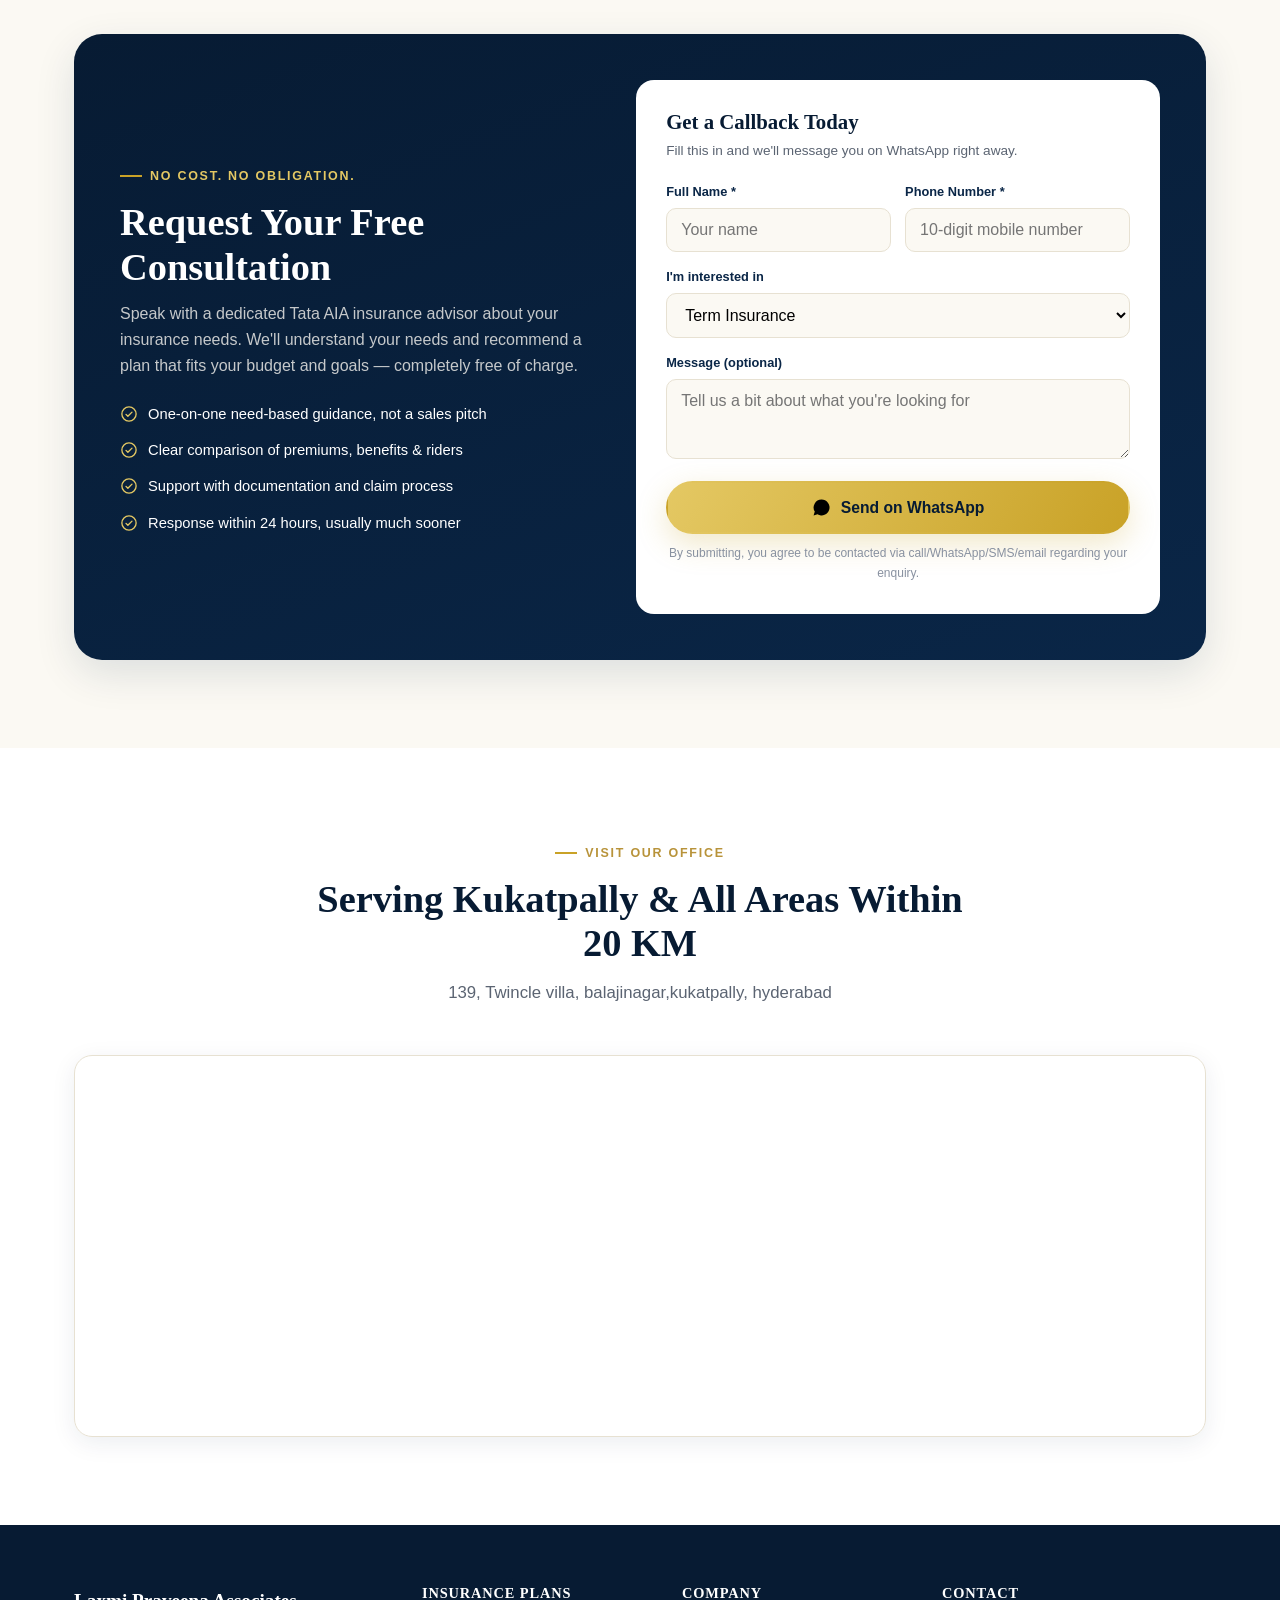
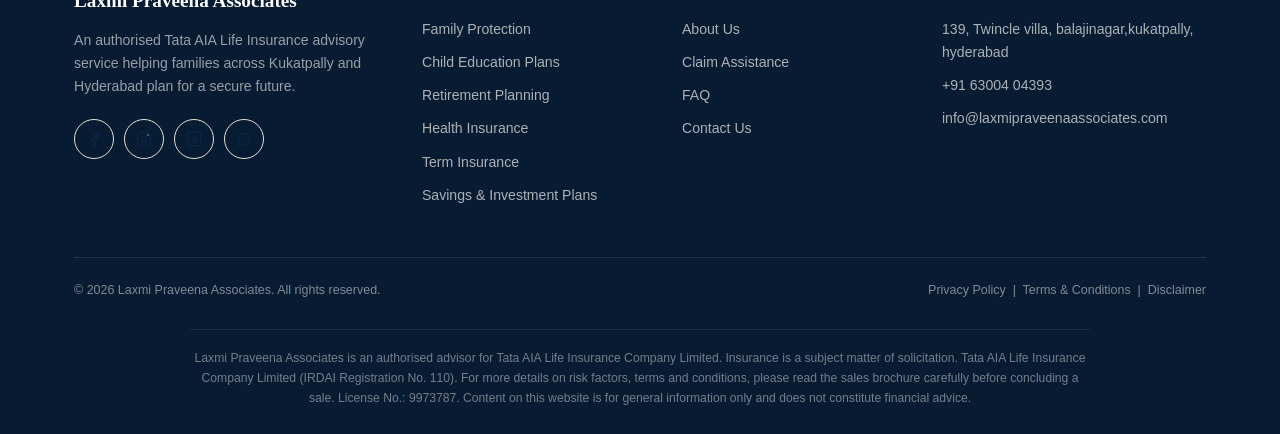
==== commit 6be713ce: "Add files via upload" ====
--- a/about.html
+++ b/about.html
@@ -42,7 +42,7 @@
       </div>
       <div class="topbar-links">
         <span><svg viewBox="0 0 24 24" fill="none" stroke-width="1.8" stroke-linecap="round" stroke-linejoin="round"><rect x="2" y="4" width="20" height="16" rx="2"/><path d="M2 6l10 7 10-7"/></svg> <a href="mailto:info@laxmipraveenaassociates.com">info@laxmipraveenaassociates.com</a></span>
-        <span><svg viewBox="0 0 24 24" fill="none" stroke-width="1.8" stroke-linecap="round" stroke-linejoin="round"><path d="M22 16.9v2a2 2 0 01-2.2 2 19.8 19.8 0 01-8.6-3.1 19.5 19.5 0 01-6-6A19.8 19.8 0 012.1 4.2 2 2 0 014.1 2h2a2 2 0 012 1.7c.1.9.3 1.8.6 2.7a2 2 0 01-.4 2.1L7.1 9.7a16 16 0 006 6l1.2-1.2a2 2 0 012.1-.4c.9.3 1.8.5 2.7.6a2 2 0 011.9 2.2z"/></svg> <a href="tel:+919000000000">+91 90000 00000</a></span>
+        <span><svg viewBox="0 0 24 24" fill="none" stroke-width="1.8" stroke-linecap="round" stroke-linejoin="round"><path d="M22 16.9v2a2 2 0 01-2.2 2 19.8 19.8 0 01-8.6-3.1 19.5 19.5 0 01-6-6A19.8 19.8 0 012.1 4.2 2 2 0 014.1 2h2a2 2 0 012 1.7c.1.9.3 1.8.6 2.7a2 2 0 01-.4 2.1L7.1 9.7a16 16 0 006 6l1.2-1.2a2 2 0 012.1-.4c.9.3 1.8.5 2.7.6a2 2 0 011.9 2.2z"/></svg> <a href="tel:+919000000000">+91 63004 04393</a></span>
       </div>
     </div>
   </div>
@@ -311,7 +311,7 @@
         <div class="footer-col">
           <h4>Contact</h4>
           <span>139, Twincle villa, balajinagar,kukatpally, hyderabad</span>
-          <a href="tel:+919000000000">+91 90000 00000</a>
+          <a href="tel:+919000000000">+91 63004 04393</a>
           <a href="mailto:info@laxmipraveenaassociates.com">info@laxmipraveenaassociates.com</a>
         </div>
       </div>
--- a/css/style.css
+++ b/css/style.css
@@ -0,0 +1,418 @@
+/* =========================================================
+   Laxmi Praveena Associates — Stylesheet
+   Theme: Navy / Gold / Ivory — "Continuous Protection" motif
+   ========================================================= */
+
+:root{
+  --navy: #0A2647;
+  --navy-deep: #071B33;
+  --navy-light: #144272;
+  --sky: #2E6F9E;
+  --gold: #C9A227;
+  --gold-light: #E4C863;
+  --gold-dim: #B8933A;
+  --ivory: #FBF9F3;
+  --ivory-2: #F3EFE3;
+  --white: #FFFFFF;
+  --ink: #1B2430;
+  --slate: #5B6472;
+  --slate-light: #8891A0;
+  --line: #E7E1D2;
+  --success: #1E7A4C;
+
+  --font-display: 'Fraunces', Georgia, 'Times New Roman', serif;
+  --font-body: 'Inter', -apple-system, BlinkMacSystemFont, 'Segoe UI', sans-serif;
+
+  --radius-sm: 10px;
+  --radius-md: 18px;
+  --radius-lg: 28px;
+
+  --shadow-soft: 0 6px 24px rgba(10, 38, 71, 0.08);
+  --shadow-med: 0 14px 40px rgba(10, 38, 71, 0.12);
+  --shadow-gold: 0 10px 30px rgba(201, 162, 39, 0.25);
+
+  --container: 1180px;
+}
+
+@media (prefers-reduced-motion: reduce){
+  *{ animation-duration: 0.001ms !important; animation-iteration-count: 1 !important; transition-duration: 0.001ms !important; scroll-behavior: auto !important; }
+}
+
+*,*::before,*::after{ box-sizing: border-box; margin:0; padding:0; }
+html{ scroll-behavior: smooth; }
+body{
+  font-family: var(--font-body);
+  color: var(--ink);
+  background: var(--ivory);
+  line-height: 1.65;
+  -webkit-font-smoothing: antialiased;
+  overflow-x: hidden;
+}
+img{ max-width:100%; display:block; }
+a{ color: inherit; text-decoration: none; }
+ul{ list-style: none; }
+button{ font-family: inherit; cursor:pointer; }
+input,textarea,select{ font-family: inherit; font-size: 1rem; }
+
+h1,h2,h3,h4{ font-family: var(--font-display); color: var(--navy-deep); line-height: 1.15; font-weight: 600; }
+h1{ font-size: clamp(2.3rem, 4.4vw, 3.6rem); font-weight: 600; }
+h2{ font-size: clamp(1.7rem, 3vw, 2.5rem); }
+h3{ font-size: 1.3rem; }
+p{ color: var(--slate); }
+
+:focus-visible{ outline: 3px solid var(--gold); outline-offset: 2px; }
+
+.container{ max-width: var(--container); margin: 0 auto; padding: 0 24px; }
+.section{ padding: 88px 0; }
+.section-tight{ padding: 56px 0; }
+.section-alt{ background: var(--white); }
+.section-navy{ background: linear-gradient(160deg, var(--navy-deep), var(--navy)); color: var(--ivory); }
+.section-navy h2, .section-navy h3{ color: var(--white); }
+.section-navy p{ color: rgba(251,249,243,0.78); }
+
+.eyebrow{
+  display:inline-flex; align-items:center; gap:8px;
+  font-size: 0.78rem; letter-spacing: 0.14em; text-transform: uppercase;
+  color: var(--gold-dim); font-weight: 700; margin-bottom: 14px;
+}
+.eyebrow::before{
+  content:""; width: 22px; height: 2px; background: var(--gold); display:inline-block;
+}
+.section-head{ max-width: 680px; margin-bottom: 48px; }
+.section-head.center{ margin-left:auto; margin-right:auto; text-align:center; }
+.section-head p{ margin-top: 14px; font-size: 1.05rem; }
+
+/* ---------- Buttons ---------- */
+.btn{
+  display:inline-flex; align-items:center; justify-content:center; gap:10px;
+  padding: 15px 30px; border-radius: 999px; font-weight: 600; font-size: 0.98rem;
+  border: 2px solid transparent; transition: transform .25s ease, box-shadow .25s ease, background .25s ease;
+  white-space: nowrap;
+}
+.btn svg{ width:19px; height:19px; flex-shrink:0; }
+.btn-gold{ background: linear-gradient(120deg, var(--gold-light), var(--gold)); color: var(--navy-deep); box-shadow: var(--shadow-gold); }
+.btn-gold:hover{ transform: translateY(-2px); box-shadow: 0 16px 34px rgba(201,162,39,0.35); }
+.btn-navy{ background: var(--navy); color: var(--white); }
+.btn-navy:hover{ transform: translateY(-2px); background: var(--navy-light); }
+.btn-outline{ border-color: rgba(255,255,255,0.4); color: var(--white); background: transparent; }
+.btn-outline:hover{ background: rgba(255,255,255,0.1); }
+.btn-outline-navy{ border-color: var(--navy); color: var(--navy); background: transparent; }
+.btn-outline-navy:hover{ background: var(--navy); color:#fff; }
+.btn-whatsapp{ background: #1FAE55; color:#fff; }
+.btn-whatsapp:hover{ transform: translateY(-2px); box-shadow: 0 14px 30px rgba(31,174,85,0.32); }
+.btn-block{ width:100%; }
+.btn-sm{ padding: 10px 20px; font-size: 0.88rem; }
+
+.cta-row{ display:flex; flex-wrap:wrap; gap:14px; margin-top: 30px; }
+
+/* ---------- Top info bar ---------- */
+.topbar{
+  background: var(--navy-deep); color: rgba(251,249,243,0.85);
+  font-size: 0.82rem; padding: 8px 0;
+}
+.topbar .container{ display:flex; justify-content:space-between; align-items:center; gap: 16px; flex-wrap: wrap; }
+.topbar a{ color: var(--gold-light); font-weight: 600; }
+.topbar-links{ display:flex; gap: 20px; }
+.topbar-links span{ display:inline-flex; align-items:center; gap:6px; }
+
+/* ---------- Header / Nav ---------- */
+header.site-header{
+  position: sticky; top:0; z-index: 900;
+  background: rgba(251,249,243,0.92);
+  backdrop-filter: blur(10px);
+  border-bottom: 1px solid var(--line);
+}
+.nav-wrap{ display:flex; align-items:center; justify-content:space-between; padding: 14px 0; }
+.brand{ display:flex; align-items:center; gap: 12px; }
+.brand-mark{ width: 46px; height:46px; flex-shrink:0; }
+.brand-text .name{ font-family: var(--font-display); font-weight:700; font-size: 1.12rem; color: var(--navy-deep); line-height:1.1; }
+.brand-text .tag{ font-size: 0.7rem; letter-spacing:0.08em; text-transform:uppercase; color: var(--gold-dim); font-weight:600; }
+
+nav.main-nav{ display:flex; align-items:center; gap: 26px; }
+nav.main-nav a{ font-size: 0.92rem; font-weight:600; color: var(--navy); position:relative; padding: 6px 0; }
+nav.main-nav a::after{
+  content:""; position:absolute; left:0; bottom:0; width:0; height:2px; background: var(--gold);
+  transition: width .25s ease;
+}
+nav.main-nav a:hover::after, nav.main-nav a.active::after{ width:100%; }
+nav.main-nav a.active{ color: var(--gold-dim); }
+
+.nav-actions{ display:flex; align-items:center; gap:10px; }
+.menu-toggle{ display:none; background:none; border:none; padding:8px; }
+.menu-toggle span{ display:block; width:24px; height:2px; background: var(--navy); margin:5px 0; transition: all .25s ease; }
+
+.has-dropdown{ position:relative; }
+.dropdown{
+  position:absolute; top: 100%; left:50%; transform: translateX(-50%) translateY(8px);
+  background:#fff; border-radius: var(--radius-sm); box-shadow: var(--shadow-med);
+  min-width: 240px; padding: 10px; opacity:0; visibility:hidden; transition: all .2s ease;
+  border: 1px solid var(--line);
+}
+.has-dropdown:hover .dropdown{ opacity:1; visibility:visible; transform: translateX(-50%) translateY(0); }
+.dropdown a{ display:block; padding: 9px 12px; border-radius: 8px; font-size:0.88rem; }
+.dropdown a:hover{ background: var(--ivory-2); }
+.dropdown a::after{ display:none; }
+
+/* ---------- Hero ---------- */
+.hero{ position:relative; overflow:hidden; padding: 70px 0 90px; background: var(--ivory); }
+.hero::before{
+  content:""; position:absolute; inset:0;
+  background: radial-gradient(circle at 82% 20%, rgba(201,162,39,0.14), transparent 45%),
+              radial-gradient(circle at 10% 90%, rgba(10,38,71,0.08), transparent 40%);
+  pointer-events:none;
+}
+.hero-grid{ display:grid; grid-template-columns: 1.05fr 0.95fr; gap: 50px; align-items:center; position:relative; }
+.hero-copy .eyebrow{ opacity:0; animation: fadeUp .7s ease forwards; }
+.hero-copy h1{ opacity:0; animation: fadeUp .7s ease .1s forwards; }
+.hero-copy p.lead{ opacity:0; animation: fadeUp .7s ease .22s forwards; font-size: 1.12rem; margin-top:18px; max-width: 540px; }
+.hero-copy .cta-row{ opacity:0; animation: fadeUp .7s ease .34s forwards; }
+.hero-art{ opacity:0; animation: fadeIn 1s ease .3s forwards; position:relative; }
+
+@keyframes fadeUp{ from{ opacity:0; transform: translateY(18px);} to{ opacity:1; transform:none; } }
+@keyframes fadeIn{ from{ opacity:0; } to{ opacity:1; } }
+
+.trust-strip{ display:flex; flex-wrap:wrap; gap: 26px 40px; margin-top: 40px; opacity:0; animation: fadeUp .7s ease .46s forwards; }
+.trust-item{ display:flex; flex-direction:column; }
+.trust-item b{ font-family: var(--font-display); font-size: 1.5rem; color: var(--navy-deep); }
+.trust-item span{ font-size: 0.8rem; color: var(--slate); text-transform:uppercase; letter-spacing:0.05em; }
+
+.shield-ring{ position:absolute; inset:0; display:flex; align-items:center; justify-content:center; }
+.shield-ring svg{ width:100%; max-width: 460px; height:auto; }
+.orbit{ animation: spin 40s linear infinite; transform-origin: center; }
+@keyframes spin{ to{ transform: rotate(360deg); } }
+
+/* ---------- Trust badges / why choose ---------- */
+.grid-3{ display:grid; grid-template-columns: repeat(3,1fr); gap: 26px; }
+.grid-2{ display:grid; grid-template-columns: repeat(2,1fr); gap: 26px; }
+.grid-4{ display:grid; grid-template-columns: repeat(4,1fr); gap: 22px; }
+
+.card{
+  background:#fff; border-radius: var(--radius-md); padding: 32px 28px;
+  box-shadow: var(--shadow-soft); border: 1px solid var(--line);
+  transition: transform .3s ease, box-shadow .3s ease;
+}
+.card:hover{ transform: translateY(-6px); box-shadow: var(--shadow-med); }
+.card .icon-wrap{
+  width: 58px; height:58px; border-radius: 16px; display:flex; align-items:center; justify-content:center;
+  background: linear-gradient(135deg, var(--navy), var(--navy-light)); margin-bottom: 18px;
+}
+.card .icon-wrap svg{ width:28px; height:28px; stroke: var(--gold-light); }
+.card h3{ margin-bottom: 10px; }
+.card p{ font-size: 0.95rem; }
+
+/* Process steps */
+.process-track{ display:grid; grid-template-columns: repeat(4,1fr); gap: 26px; position:relative; }
+.process-track::before{
+  content:""; position:absolute; top:34px; left: 10%; right:10%; height:2px;
+  background: repeating-linear-gradient(90deg, var(--gold) 0 10px, transparent 10px 18px);
+  z-index:0;
+}
+.step{ position:relative; z-index:1; text-align:center; }
+.step-num{
+  width: 68px; height:68px; border-radius:50%; background: var(--white); border: 2px solid var(--gold);
+  display:flex; align-items:center; justify-content:center; margin: 0 auto 18px;
+  font-family: var(--font-display); font-size: 1.4rem; color: var(--navy-deep); font-weight:700;
+  box-shadow: var(--shadow-soft);
+}
+.step h3{ font-size: 1.05rem; margin-bottom: 8px; }
+.step p{ font-size: 0.9rem; }
+
+/* Plans grid */
+.plan-card{
+  background:#fff; border-radius: var(--radius-md); border:1px solid var(--line); box-shadow: var(--shadow-soft);
+  padding: 30px 26px; display:flex; flex-direction:column; gap:14px; transition: transform .3s ease, box-shadow .3s ease;
+  position: relative;
+}
+.plan-card:hover{ transform: translateY(-6px); box-shadow: var(--shadow-med); }
+.plan-card .tag-pill{
+  position:absolute; top:-12px; right: 22px; background: var(--gold); color:var(--navy-deep);
+  padding: 5px 14px; border-radius:999px; font-size:0.72rem; font-weight:700; letter-spacing:0.04em; text-transform:uppercase;
+}
+.plan-card ul{ display:flex; flex-direction:column; gap:9px; margin: 6px 0 10px; }
+.plan-card li{ display:flex; gap:10px; font-size:0.92rem; color: var(--slate); align-items:flex-start; }
+.plan-card li svg{ width:17px; height:17px; flex-shrink:0; margin-top:3px; stroke: var(--success); }
+
+/* Testimonials */
+.testi-track{ display:grid; grid-template-columns: repeat(3,1fr); gap: 24px; }
+.testi-card{
+  background:#fff; border-radius: var(--radius-md); padding: 28px; border:1px solid var(--line); box-shadow: var(--shadow-soft);
+}
+.stars{ color: var(--gold); letter-spacing:2px; margin-bottom:12px; font-size:0.95rem; }
+.testi-card p.quote{ font-size:0.95rem; color: var(--ink); font-style:italic; margin-bottom:16px; }
+.testi-person{ display:flex; align-items:center; gap:12px; }
+.avatar-badge{
+  width:46px; height:46px; border-radius:50%; background: linear-gradient(135deg,var(--navy),var(--navy-light));
+  display:flex; align-items:center; justify-content:center; color:#fff; font-weight:700; font-family:var(--font-display);
+}
+.testi-person b{ display:block; font-size:0.92rem; color: var(--navy-deep); }
+.testi-person span{ font-size:0.78rem; color: var(--slate); }
+
+/* Form */
+.consult-panel{
+  background: linear-gradient(160deg, var(--navy-deep), var(--navy)); border-radius: var(--radius-lg);
+  padding: 46px; display:grid; grid-template-columns: 1fr 1.1fr; gap: 40px; align-items:center; color:#fff;
+  box-shadow: var(--shadow-med);
+}
+.consult-copy .eyebrow{ color: var(--gold-light); }
+.consult-copy h2{ color:#fff; }
+.consult-copy p{ color: rgba(251,249,243,0.78); margin-top:12px; }
+.consult-points{ margin-top:22px; display:flex; flex-direction:column; gap:12px; }
+.consult-points li{ display:flex; gap:10px; font-size:0.92rem; align-items:flex-start; }
+.consult-points svg{ width:18px; height:18px; stroke: var(--gold-light); flex-shrink:0; margin-top:3px; }
+
+.lead-form{ background:#fff; border-radius: var(--radius-md); padding: 30px; color: var(--ink); }
+.lead-form h3{ margin-bottom: 6px; }
+.lead-form p.form-sub{ font-size:0.85rem; margin-bottom:18px; }
+.form-row{ display:grid; grid-template-columns: 1fr 1fr; gap:14px; }
+.form-group{ margin-bottom: 14px; }
+.form-group label{ display:block; font-size:0.8rem; font-weight:600; color: var(--navy); margin-bottom:6px; }
+.form-group input, .form-group select, .form-group textarea{
+  width:100%; padding: 12px 14px; border-radius: 10px; border: 1.5px solid var(--line); background: var(--ivory);
+  transition: border-color .2s ease;
+}
+.form-group input:focus, .form-group select:focus, .form-group textarea:focus{ border-color: var(--gold); outline:none; }
+.form-note{ font-size:0.75rem; color: var(--slate-light); margin-top:10px; text-align:center; }
+.form-success{ display:none; background:#e9f7ef; border:1px solid #b7e4c7; color:var(--success); padding:14px; border-radius:10px; font-size:0.88rem; margin-bottom:14px; }
+
+/* FAQ Accordion */
+.faq-list{ display:flex; flex-direction:column; gap: 14px; }
+.faq-item{ background:#fff; border:1px solid var(--line); border-radius: var(--radius-sm); overflow:hidden; }
+.faq-q{
+  width:100%; text-align:left; padding: 20px 22px; background:none; border:none;
+  display:flex; justify-content:space-between; align-items:center; font-weight:600; color: var(--navy-deep); font-size:0.98rem;
+}
+.faq-q .plus{ font-size:1.3rem; color: var(--gold); transition: transform .25s ease; flex-shrink:0; margin-left: 14px; }
+.faq-item.open .faq-q .plus{ transform: rotate(45deg); }
+.faq-a{ max-height:0; overflow:hidden; transition: max-height .3s ease; padding: 0 22px; }
+.faq-a p{ padding-bottom: 20px; font-size:0.92rem; }
+.faq-item.open .faq-a{ max-height: 400px; }
+
+/* Map + contact */
+.map-frame{ border-radius: var(--radius-md); overflow:hidden; box-shadow: var(--shadow-soft); border:1px solid var(--line); }
+.map-frame iframe{ width:100%; height: 380px; border:0; display:block; }
+.contact-grid{ display:grid; grid-template-columns: 1fr 1fr; gap: 40px; align-items:start; }
+.info-list{ display:flex; flex-direction:column; gap:18px; margin-top: 22px; }
+.info-item{ display:flex; gap:14px; align-items:flex-start; }
+.info-item .icon-wrap{ width:46px; height:46px; border-radius:12px; background: var(--navy); display:flex; align-items:center; justify-content:center; flex-shrink:0; }
+.info-item .icon-wrap svg{ width:22px; height:22px; stroke: var(--gold-light); }
+.info-item b{ display:block; color: var(--navy-deep); font-size:0.95rem; }
+.info-item span, .info-item a{ font-size:0.9rem; color: var(--slate); }
+
+/* Socials */
+.social-row{ display:flex; gap:10px; margin-top: 20px; }
+.social-row a{
+  width:40px; height:40px; border-radius:50%; border:1.5px solid var(--line); display:flex; align-items:center; justify-content:center;
+  transition: all .2s ease;
+}
+.social-row a:hover{ background: var(--navy); border-color: var(--navy); }
+.social-row a:hover svg{ stroke:#fff; }
+.social-row svg{ width:18px; height:18px; stroke: var(--navy); }
+
+/* Footer */
+footer.site-footer{ background: var(--navy-deep); color: rgba(251,249,243,0.72); padding: 60px 0 0; }
+.footer-grid{ display:grid; grid-template-columns: 1.4fr 1fr 1fr 1.2fr; gap: 40px; padding-bottom: 40px; border-bottom: 1px solid rgba(255,255,255,0.1); }
+.footer-brand .name{ font-family: var(--font-display); color:#fff; font-size:1.2rem; font-weight:700; }
+.footer-brand p{ margin-top:12px; font-size:0.88rem; color: rgba(251,249,243,0.6); }
+.footer-col h4{ color:#fff; font-size:0.9rem; text-transform:uppercase; letter-spacing:0.06em; margin-bottom:16px; }
+.footer-col a, .footer-col span{ display:block; font-size:0.88rem; margin-bottom:10px; color: rgba(251,249,243,0.68); }
+.footer-col a:hover{ color: var(--gold-light); }
+.footer-bottom{ display:flex; justify-content:space-between; flex-wrap:wrap; gap:10px; padding: 22px 0; font-size:0.78rem; color: rgba(251,249,243,0.5); }
+.footer-bottom a{ color: rgba(251,249,243,0.5); }
+.footer-bottom a:hover{ color: var(--gold-light); }
+.irdai-note{ font-size:0.76rem; color: rgba(251,249,243,0.45); max-width:900px; margin: 0 auto; text-align:center; padding: 18px 0 26px; border-top:1px solid rgba(255,255,255,0.08); margin-top: 6px; }
+
+/* Floating actions */
+.floating-actions{ position:fixed; right: 22px; bottom: 22px; z-index: 950; display:flex; flex-direction:column; gap:14px; align-items:flex-end; }
+.fab{
+  width:60px; height:60px; border-radius:50%; display:flex; align-items:center; justify-content:center;
+  box-shadow: 0 10px 26px rgba(0,0,0,0.22); transition: transform .25s ease;
+}
+.fab:hover{ transform: scale(1.08); }
+.fab svg{ width:28px; height:28px; }
+.fab-whatsapp{ background:#25D366; }
+.fab-whatsapp svg{ fill:#fff; stroke:none; }
+.fab-call{ background: var(--navy); }
+.fab-call svg{ stroke:#fff; fill:none; }
+.fab-pulse::before{
+  content:""; position:absolute; inset:0; border-radius:50%; background: rgba(37,211,102,0.5);
+  animation: pulse 2s ease-out infinite;
+}
+.fab{ position:relative; }
+@keyframes pulse{ 0%{ transform:scale(1); opacity:0.6;} 100%{ transform:scale(1.9); opacity:0; } }
+
+/* Breadcrumb / page hero (inner pages) */
+.page-hero{ background: linear-gradient(160deg, var(--navy-deep), var(--navy)); padding: 64px 0 60px; color:#fff; position:relative; overflow:hidden; }
+.page-hero::after{
+  content:""; position:absolute; right:-60px; top:-60px; width:280px; height:280px; border-radius:50%;
+  border: 40px solid rgba(201,162,39,0.12);
+}
+.page-hero .eyebrow{ color: var(--gold-light); }
+.page-hero h1{ color:#fff; }
+.page-hero p{ color: rgba(251,249,243,0.78); max-width:640px; margin-top:14px; }
+.breadcrumb{ font-size:0.82rem; color: rgba(251,249,243,0.6); margin-bottom:16px; }
+.breadcrumb a{ color: var(--gold-light); }
+
+/* Reveal on scroll */
+.reveal{ opacity:0; transform: translateY(24px); transition: opacity .7s ease, transform .7s ease; }
+.reveal.in{ opacity:1; transform:none; }
+
+/* Utility */
+.text-center{ text-align:center; }
+.mt-40{ margin-top:40px; }
+.two-col{ display:grid; grid-template-columns: 1fr 1fr; gap: 46px; align-items:center; }
+.badge-row{ display:flex; flex-wrap:wrap; gap:12px; margin-top:20px; }
+.badge-pill{ display:inline-flex; align-items:center; gap:8px; background:#fff; border:1px solid var(--line); border-radius:999px; padding:8px 16px; font-size:0.82rem; font-weight:600; color: var(--navy); box-shadow: var(--shadow-soft); }
+.badge-pill svg{ width:16px; height:16px; stroke: var(--gold-dim); }
+
+.content-block{ max-width: 820px; margin: 0 auto; }
+.content-block h2{ margin-top: 36px; margin-bottom: 14px; }
+.content-block h2:first-child{ margin-top:0; }
+.content-block p{ margin-bottom: 14px; }
+.content-block ul{ margin: 0 0 18px 0; display:flex; flex-direction:column; gap:10px; }
+.content-block li{ display:flex; gap:10px; color:var(--slate); font-size:0.95rem; }
+.content-block li svg{ width:16px; height:16px; margin-top:4px; flex-shrink:0; stroke: var(--success); }
+
+/* ---------- Responsive ---------- */
+@media (max-width: 1024px){
+  .grid-4{ grid-template-columns: repeat(2,1fr); }
+  .grid-3{ grid-template-columns: repeat(2,1fr); }
+  .testi-track{ grid-template-columns: repeat(2,1fr); }
+  .process-track{ grid-template-columns: repeat(2,1fr); gap: 36px; }
+  .process-track::before{ display:none; }
+  .consult-panel{ grid-template-columns: 1fr; }
+  .contact-grid{ grid-template-columns: 1fr; }
+}
+
+@media (max-width: 860px){
+  .hero-grid{ grid-template-columns: 1fr; }
+  .hero-art{ order:-1; max-width: 320px; margin: 0 auto; }
+  .topbar .topbar-links{ display:none; }
+  nav.main-nav{
+    position:fixed; top:0; right:-100%; height:100vh; width: min(320px, 82vw);
+    background:#fff; flex-direction:column; align-items:flex-start; padding: 90px 30px 30px;
+    box-shadow: -14px 0 40px rgba(0,0,0,0.15); transition: right .3s ease; gap: 6px;
+  }
+  nav.main-nav.open{ right:0; }
+  nav.main-nav a{ width:100%; padding: 12px 0; border-bottom: 1px solid var(--line); }
+  .has-dropdown .dropdown{ position:static; opacity:1; visibility:visible; box-shadow:none; border:none; transform:none; display:none; padding-left:12px; }
+  .has-dropdown.open .dropdown{ display:block; }
+  .menu-toggle{ display:block; }
+  .nav-actions .btn-text{ display:none; }
+}
+
+@media (max-width: 720px){
+  .grid-4, .grid-3, .grid-2{ grid-template-columns: 1fr; }
+  .testi-track{ grid-template-columns: 1fr; }
+  .process-track{ grid-template-columns: 1fr; }
+  .two-col{ grid-template-columns: 1fr; }
+  .consult-panel{ padding: 28px 20px; }
+  .form-row{ grid-template-columns: 1fr; }
+  .footer-grid{ grid-template-columns: 1fr 1fr; }
+  .section{ padding: 60px 0; }
+}
+
+@media (max-width: 480px){
+  .footer-grid{ grid-template-columns: 1fr; }
+  .fab{ width:52px; height:52px; }
+  .fab svg{ width:24px; height:24px; }
+}
